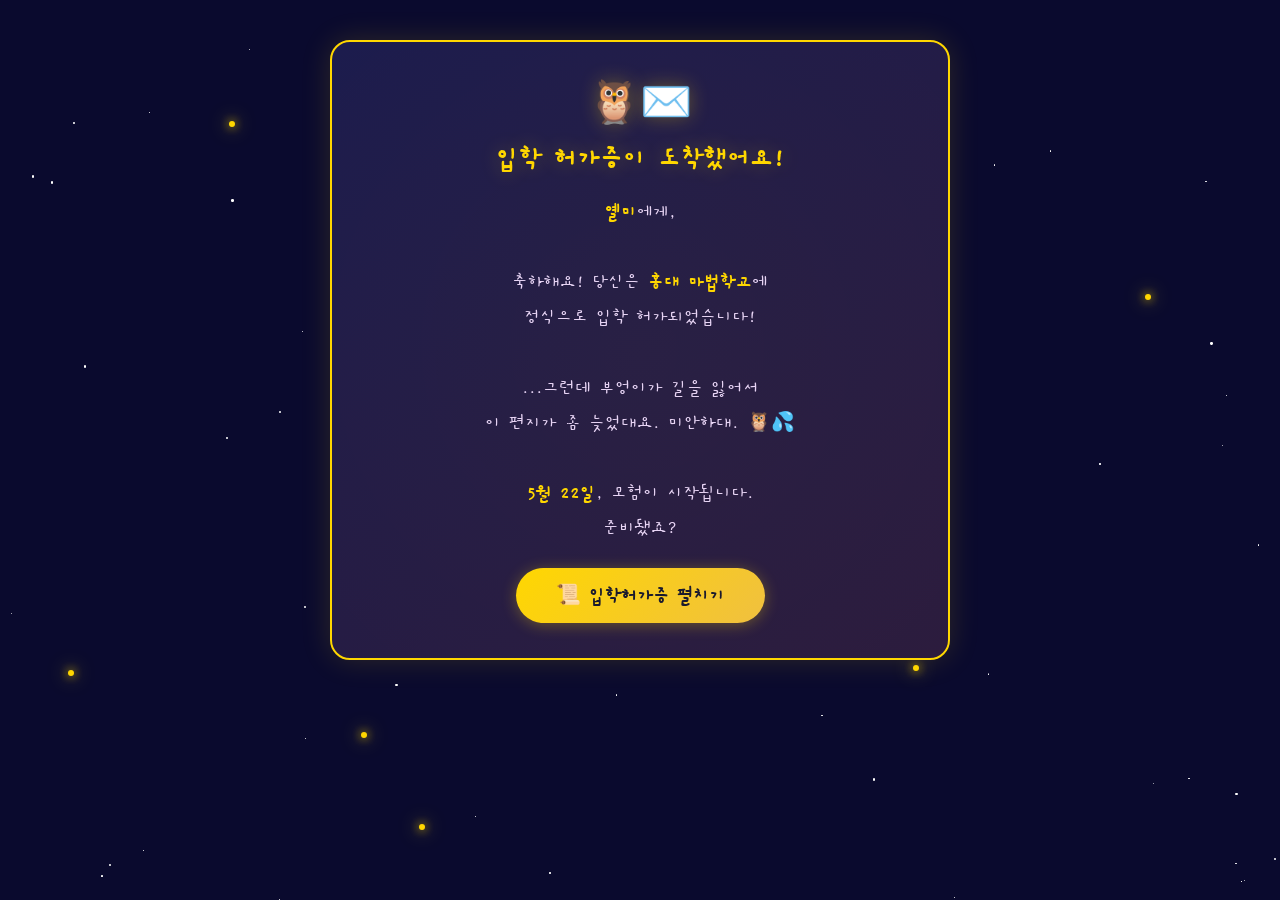
==== 데이트.html @ dffbc20b "Add files via upload" ====
<!DOCTYPE html>
<html lang="ko">
<head>
    <meta charset="UTF-8">
    <meta name="viewport" content="width=device-width, initial-scale=1.0, maximum-scale=1.0, user-scalable=no">
    <meta name="apple-mobile-web-app-capable" content="yes">
    <meta name="apple-mobile-web-app-status-bar-style" content="black-translucent">
    <title>🧙‍♂️ 옐미의 마법학교 입학허가증</title>
    <style>
        @import url('https://fonts.googleapis.com/css2?family=Gaegu:wght@300;400;700&display=swap');
        *{margin:0;padding:0;box-sizing:border-box;-webkit-tap-highlight-color:transparent}
        body{
            background:#0a0a2e;min-height:100vh;min-height:-webkit-fill-available;
            display:-webkit-flex;display:flex;
            -webkit-justify-content:center;justify-content:center;
            -webkit-align-items:flex-start;align-items:flex-start;
            padding:20px 0 60px;font-family:'Gaegu',cursive;
            overflow-x:hidden;-webkit-font-smoothing:antialiased;
        }
        html{height:-webkit-fill-available}

        /* 별 */
        .star{position:fixed;background:#fff;border-radius:50%;pointer-events:none;z-index:0;
            -webkit-animation:tw var(--d) ease-in-out infinite;animation:tw var(--d) ease-in-out infinite}
        @-webkit-keyframes tw{0%,100%{opacity:.15}50%{opacity:.8}}
        @keyframes tw{0%,100%{opacity:.15}50%{opacity:.8}}

        /* 반딧불 */
        .firefly{position:fixed;width:6px;height:6px;background:#ffd700;border-radius:50%;
            box-shadow:0 0 10px #ffd700,0 0 20px #ffd700;pointer-events:none;z-index:1;
            -webkit-animation:ff var(--d) ease-in-out infinite;animation:ff var(--d) ease-in-out infinite}
        @-webkit-keyframes ff{0%{-webkit-transform:translate(0,0);opacity:0}10%{opacity:1}50%{-webkit-transform:translate(var(--tx),var(--ty));opacity:.8}100%{-webkit-transform:translate(var(--tx2),var(--ty2));opacity:0}}
        @keyframes ff{0%{transform:translate(0,0);opacity:0}10%{opacity:1}50%{transform:translate(var(--tx),var(--ty));opacity:.8}100%{transform:translate(var(--tx2),var(--ty2));opacity:0}}

        /* 프로그레스 */
        .progress-bar{position:fixed;top:0;left:0;height:3px;
            background:linear-gradient(90deg,#ffd700,#ffaa00);
            -webkit-transition:width .5s ease;transition:width .5s ease;
            z-index:100;box-shadow:0 0 10px rgba(255,215,0,.5)}

        /* 컨테이너 */
        .container{position:relative;z-index:10;width:92%;max-width:620px;padding:20px 0}

        /* 메인 카드 */
        .card{
            background:linear-gradient(145deg,#1a1a4e,#2a1a3e);
            border:2px solid #ffd700;border-radius:20px;padding:35px 24px;
            box-shadow:0 0 30px rgba(255,215,0,.15);
            position:relative;overflow:hidden;
            -webkit-animation:cardIn .8s ease-out;animation:cardIn .8s ease-out;
        }
        .card::before{
            content:'';position:absolute;top:-50%;left:-50%;width:200%;height:200%;
            background:radial-gradient(circle,rgba(255,215,0,.03) 0%,transparent 70%);
            -webkit-animation:shimmer 4s ease-in-out infinite;animation:shimmer 4s ease-in-out infinite;
        }
        @-webkit-keyframes shimmer{0%,100%{-webkit-transform:rotate(0)}50%{-webkit-transform:rotate(180deg)}}
        @keyframes shimmer{0%,100%{transform:rotate(0)}50%{transform:rotate(180deg)}}
        @-webkit-keyframes cardIn{from{opacity:0;-webkit-transform:translateY(30px) scale(.95)}to{opacity:1;-webkit-transform:translateY(0) scale(1)}}
        @keyframes cardIn{from{opacity:0;transform:translateY(30px) scale(.95)}to{opacity:1;transform:translateY(0) scale(1)}}

        .si{text-align:center;margin-bottom:12px;font-size:14px;color:#ffd700;letter-spacing:3px;opacity:.7;position:relative;z-index:1}
        .ct{text-align:center;color:#ffd700;font-size:28px;font-weight:700;margin-bottom:18px;text-shadow:0 0 20px rgba(255,215,0,.3);position:relative;z-index:1}
        .ct .em{font-size:42px;display:block;margin-bottom:10px}
        .tx{color:#e8d5f5;font-size:19px;line-height:1.85;margin-bottom:22px;text-align:center;position:relative;z-index:1;word-break:keep-all}
        .hl{color:#ffd700;font-weight:700}

        /* ===== 플립 카드 그리드 ===== */
        .flip-grid{
            display:-webkit-flex;display:flex;
            -webkit-flex-wrap:wrap;flex-wrap:wrap;
            gap:14px;-webkit-justify-content:center;justify-content:center;
            position:relative;z-index:1;margin-bottom:16px;
        }

        .flip-card{
            width:calc(50% - 7px);max-width:230px;height:240px;
            -webkit-perspective:1000px;perspective:1000px;
            cursor:pointer;
        }

        .flip-inner{
            position:relative;width:100%;height:100%;
            -webkit-transition:-webkit-transform .7s cubic-bezier(.4,.2,.2,1);
            transition:transform .7s cubic-bezier(.4,.2,.2,1);
            -webkit-transform-style:preserve-3d;transform-style:preserve-3d;
        }
        .flip-card.flipped .flip-inner{
            -webkit-transform:rotateY(180deg);transform:rotateY(180deg);
        }

        .flip-front,.flip-back{
            position:absolute;top:0;left:0;width:100%;height:100%;
            -webkit-backface-visibility:hidden;backface-visibility:hidden;
            border-radius:16px;overflow:hidden;
        }

        /* 카드 앞면 */
        .flip-front{
            background:linear-gradient(160deg,#1a0a3e,#0d0628,#1a0a3e);
            border:2px solid #ffd700;
            display:-webkit-flex;display:flex;
            -webkit-flex-direction:column;flex-direction:column;
            -webkit-align-items:center;align-items:center;
            -webkit-justify-content:center;justify-content:center;
            padding:20px;text-align:center;z-index:2;
        }
        .flip-front::before{
            content:'';position:absolute;top:6px;left:6px;right:6px;bottom:6px;
            border:1px solid rgba(255,215,0,.3);border-radius:12px;pointer-events:none;
        }
        .flip-front::after{
            content:'';position:absolute;top:0;left:0;right:0;bottom:0;
            background:
                radial-gradient(circle at 12px 12px,rgba(255,215,0,.4) 0%,transparent 8px),
                radial-gradient(circle at calc(100% - 12px) 12px,rgba(255,215,0,.4) 0%,transparent 8px),
                radial-gradient(circle at 12px calc(100% - 12px),rgba(255,215,0,.4) 0%,transparent 8px),
                radial-gradient(circle at calc(100% - 12px) calc(100% - 12px),rgba(255,215,0,.4) 0%,transparent 8px);
            pointer-events:none;border-radius:16px;
        }

        .front-shimmer{
            position:absolute;top:0;left:-100%;width:60%;height:100%;
            background:linear-gradient(90deg,transparent,rgba(255,215,0,.06),transparent);
            -webkit-animation:fsh 3s ease-in-out infinite;animation:fsh 3s ease-in-out infinite;
            pointer-events:none;
        }
        @-webkit-keyframes fsh{0%{left:-100%}50%{left:100%}100%{left:100%}}
        @keyframes fsh{0%{left:-100%}50%{left:100%}100%{left:100%}}

        .front-deco{
            width:60px;height:60px;border:2px solid rgba(255,215,0,.5);
            -webkit-transform:rotate(45deg);transform:rotate(45deg);
            display:-webkit-flex;display:flex;
            -webkit-align-items:center;align-items:center;
            -webkit-justify-content:center;justify-content:center;
            margin-bottom:12px;position:relative;
        }
        .front-deco::before{
            content:'';position:absolute;top:4px;left:4px;right:4px;bottom:4px;
            border:1px solid rgba(255,215,0,.25);
        }
        .front-deco .deco-icon{
            -webkit-transform:rotate(-45deg);transform:rotate(-45deg);font-size:24px;
        }
        .front-label{color:rgba(255,215,0,.5);font-size:11px;letter-spacing:3px;margin-top:4px}
        .front-mystery{color:#ffd700;font-size:28px;font-weight:700;text-shadow:0 0 15px rgba(255,215,0,.4);margin-top:2px}

        /* 카드 뒷면 */
        .flip-back{
            background:linear-gradient(160deg,#1a1a4e,#12103a,#1e1650);
            border:2px solid #ffd700;
            -webkit-transform:rotateY(180deg);transform:rotateY(180deg);z-index:1;
            display:-webkit-flex;display:flex;
            -webkit-flex-direction:column;flex-direction:column;
            -webkit-align-items:center;align-items:center;
            -webkit-justify-content:center;justify-content:center;
            padding:18px 14px;text-align:center;
        }
        .flip-back::before{
            content:'';position:absolute;top:6px;left:6px;right:6px;bottom:6px;
            border:1px solid rgba(255,215,0,.2);border-radius:12px;pointer-events:none;
        }

        .back-line{width:60%;height:1px;background:linear-gradient(90deg,transparent,rgba(255,215,0,.4),transparent)}
        .back-icon{font-size:36px;margin:8px 0}
        .back-desc{color:#e8d5f5;font-size:16px;line-height:1.55;word-break:keep-all;margin:8px 0;position:relative;z-index:1}

        .select-btn{
            display:none;
            background:linear-gradient(135deg,#ffd700,#f0c040);
            border:none;border-radius:20px;padding:9px 22px;color:#1a1a2e;
            font-family:'Gaegu',cursive;font-size:16px;font-weight:700;
            cursor:pointer;margin-top:6px;
            -webkit-appearance:none;appearance:none;
            box-shadow:0 2px 10px rgba(255,215,0,.3);
            position:relative;z-index:2;letter-spacing:.5px;
        }
        .flip-card.flipped .select-btn{display:inline-block}
        .select-btn:active{-webkit-transform:scale(.93);transform:scale(.93)}

        .select-hint{text-align:center;color:rgba(255,215,0,.45);font-size:15px;margin-top:8px;position:relative;z-index:1}

        @media(hover:hover){
            .flip-card:not(.flipped):hover .flip-front{box-shadow:0 0 25px rgba(255,215,0,.2)}
        }
        .flip-card:not(.flipped):active .flip-front{box-shadow:0 0 25px rgba(255,215,0,.2)}

        /* 일반 버튼 */
        .btn{
            background:linear-gradient(135deg,#ffd700,#f0c040);
            border:none;border-radius:30px;padding:14px 40px;color:#1a1a2e;
            font-family:'Gaegu',cursive;font-size:20px;font-weight:700;
            cursor:pointer;box-shadow:0 2px 15px rgba(255,215,0,.3);
            display:block;margin:0 auto;position:relative;z-index:1;
            -webkit-appearance:none;appearance:none;
            -webkit-transition:all .2s;transition:all .2s;
        }
        .btn:active{-webkit-transform:scale(.95);transform:scale(.95)}

        /* 결과 */
        .re{font-size:50px;text-align:center;margin-bottom:15px;position:relative;z-index:1}
        .rt{color:#ffd700;font-size:24px;font-weight:700;text-align:center;margin-bottom:15px;position:relative;z-index:1}
        .rp{color:#fff;font-size:26px;font-weight:700;margin:15px auto;padding:12px 20px;background:rgba(255,215,0,.1);border-radius:12px;border:1px dashed #ffd700;text-align:center;max-width:400px;position:relative;z-index:1}
        .rx{color:#e8d5f5;font-size:18px;line-height:1.7;margin-bottom:22px;text-align:center;position:relative;z-index:1;word-break:keep-all}

        /* 엔딩 */
        .et{color:#ffd700;font-size:32px;font-weight:700;text-align:center;margin-bottom:20px;text-shadow:0 0 20px rgba(255,215,0,.4)}
        .ex{color:#e8d5f5;font-size:20px;line-height:2;text-align:center;word-break:keep-all}
        .ed{color:#ffd700;font-size:16px;margin-top:25px;opacity:.7;text-align:center}
        .js{margin-top:20px;padding:20px;background:rgba(255,215,0,.05);border-radius:15px;border:1px solid rgba(255,215,0,.2)}
        .js h3{color:#ffd700;font-size:20px;margin-bottom:15px;text-align:center}
        .ji{color:#e8d5f5;font-size:17px;padding:6px 0;text-align:center}

        @media(max-width:480px){
            .card{padding:28px 18px}
            .ct{font-size:24px}.ct .em{font-size:36px}
            .tx{font-size:17px}
            .flip-card{height:220px}
            .back-desc{font-size:14px}
            .back-icon{font-size:30px}
            .select-btn{font-size:14px;padding:8px 18px}
            .rp{font-size:22px}
            .et{font-size:26px}.ex{font-size:17px}
        }
        @media(max-width:370px){
            .flip-card{height:200px}
            .back-desc{font-size:13px}
            .front-deco{width:50px;height:50px}
            .front-mystery{font-size:24px}
        }

        ::-webkit-scrollbar{width:6px}
        ::-webkit-scrollbar-track{background:#0a0a2e}
        ::-webkit-scrollbar-thumb{background:#ffd700;border-radius:3px}
    </style>
</head>
<body>
<div class="progress-bar" id="pb"></div>
<div class="stars" id="stars"></div>
<div class="container" id="gc"></div>

<script>
// ===== 배경 =====
(function(){
    var s=document.getElementById('stars');
    for(var i=0;i<70;i++){var d=document.createElement('div');d.className='star';var z=Math.random()*2+.5;
    d.style.cssText='width:'+z+'px;height:'+z+'px;top:'+Math.random()*100+'%;left:'+Math.random()*100+'%;--d:'+(Math.random()*3+2)+'s;animation-delay:'+Math.random()*3+'s';s.appendChild(d)}
    for(var i=0;i<6;i++){var f=document.createElement('div');f.className='firefly';
    f.style.cssText='top:'+Math.random()*100+'%;left:'+Math.random()*100+'%;--d:'+(Math.random()*6+4)+'s;--tx:'+(Math.random()*200-100)+'px;--ty:'+(Math.random()*200-100)+'px;--tx2:'+(Math.random()*200-100)+'px;--ty2:'+(Math.random()*200-100)+'px;animation-delay:'+Math.random()*5+'s';
    document.body.appendChild(f)}
})();

// ===== 상태 =====
var J=[];
var prev='';
var skippedCafe=false;

function prog(n){document.getElementById('pb').style.width=(n/8)*100+'%'}
function R(h){document.getElementById('gc').innerHTML='<div class="card">'+h+'</div>';window.scrollTo(0,0)}
function flip(el){if(el.classList.contains('flipped')){el.classList.remove('flipped')}else{el.classList.add('flipped')}}

function makeCard(num,frontEmoji,backIcon,backDesc,onSelect,delay){
    var labels=['','I','II','III','IV','V','VI'];
    var dl=delay||0;
    return '<div class="flip-card" onclick="flip(this)">'+
        '<div class="flip-inner">'+
            '<div class="flip-front">'+
                '<div class="front-shimmer" style="-webkit-animation-delay:'+dl+'s;animation-delay:'+dl+'s"></div>'+
                '<div class="front-deco"><span class="deco-icon">✦</span></div>'+
                '<div class="front-mystery">?</div>'+
                '<div class="front-label">CARD '+(labels[num]||num)+'</div>'+
            '</div>'+
            '<div class="flip-back">'+
                '<div class="back-line"></div>'+
                '<div class="back-icon">'+backIcon+'</div>'+
                '<div class="back-desc">'+backDesc+'</div>'+
                '<div class="back-line"></div>'+
                '<button class="select-btn" onclick="event.stopPropagation();'+onSelect+'">여기로 갈래!</button>'+
            '</div>'+
        '</div>'+
    '</div>';
}

function prevMsg(stage){
    var m={
        3:{'아마 홍대점':'이국의 향신료 덕분에 몸이 따뜻해진','스니커즈 버거클럽':'버거로 에너지를 가득 채운','소금제면소':'바다의 마법 면을 먹고 개운해진','오레타치카레':'진한 마법 소스로 기운을 차린'},
        4:{'_cafe':'하얀 정령들의 축복을 받은','_skip':''},
        5:{'트릭아이 뮤지엄':'환영술을 배워 눈이 반짝이는','액티브 아레나':'결투 훈련으로 몸이 뜨거운','액티브모드':'빛의 마법으로 온몸이 빛나는'},
        6:{'저스트단비':'달콤한 간식으로 행복해진','943 킹스크로스':'진짜 마법사 기분이 된'},
        7:{'알페로':'근사한 만찬으로 배가 부른','두리반':'따뜻한 가정식으로 마음이 포근한','38도씨 식당':'별빛 파스타로 낭만 가득한','신선화로':'불꽃 고기로 에너지가 넘치는'}
    };
    if(!m[stage])return '';
    if(stage===4){return skippedCafe?'':m[4]['_cafe']}
    return m[stage][prev]||'';
}

// ===== 인트로 =====
function intro(){
    prog(0);
    R(
        '<div class="ct"><span class="em">🦉✉️</span>입학 허가증이 도착했어요!</div>'+
        '<div class="tx">'+
            '<span class="hl">옐미</span>에게,<br><br>'+
            '축하해요! 당신은 <span class="hl">홍대 마법학교</span>에<br>'+
            '정식으로 입학 허가되었습니다!<br><br>'+
            '...그런데 부엉이가 길을 잃어서<br>'+
            '이 편지가 좀 늦었대요. 미안하대. 🦉💦<br><br>'+
            '<span class="hl">5월 22일</span>, 모험이 시작됩니다.<br>'+
            '준비됐죠?'+
        '</div>'+
        '<button class="btn" onclick="s1()">📜 입학허가증 펼치기</button>'
    );
}

// ===== Ch.1 무인공방 (가짜선택) =====
function s1(){
    prog(1);
    R(
        '<div class="si">✦ CHAPTER 1 ✦</div>'+
        '<div class="ct"><span class="em">🧪</span>마법 물약 수업</div>'+
        '<div class="tx">'+
            '입학 첫날, 모든 신입생은<br>'+
            '<span class="hl">마법 물약 조제 수업</span>을 들어야 해요.<br><br>'+
            '교수님이 말했어요.<br>'+
            '"오늘은 특별한 물약을 직접 만들어볼 거예요.<br>'+
            '두 가지 과정 중 하나를 선택하세요."<br><br>'+
            '책상 위에 두 장의 카드가 놓여있어요.'+
        '</div>'+
        '<div class="flip-grid">'+
            makeCard(1,'✦','🧪','비밀 레시피로<br>나만의 <strong>마법 물약</strong>을<br>조제해보는 수업','s1r("potion")',0)+
            makeCard(2,'✦','⚗️','금지된 <strong>엘릭서</strong>를<br>연금술로 빚어보는<br>비밀 수업','s1r("elixir")',.5)+
        '</div>'+
        '<div class="select-hint">카드를 눌러 뒤집어보세요!</div>'
    );
}

function s1r(type){
    J.push({stage:1,place:'무인공방',label:'🧪 물약수업'});prev='무인공방';
    var tx=type==='potion'
        ?'옐미가 과일과 꽃을 조심조심 섞자<br>병 속에서 신비한 빛이 피어올라요!<br><br>"오오... 이 색깔은 대성공이에요!"<br>교수님이 엄지를 치켜세웠어요. 👍✨'
        :'옐미가 비밀 재료를 한 방울 떨어뜨리자<br>황금빛 기운이 병을 감싸요!<br><br>"이런 엘릭서는 처음 봐요...!"<br>교수님이 감탄했어요. 🫢✨';
    R(
        '<div class="re">🧪✨</div><div class="rt">마법 물약 조제 실습!</div>'+
        '<div class="rp">📍 무인공방</div>'+
        '<div class="rx">'+tx+'<br><br><em>옐미만의 특별한 물약이 완성되었습니다!</em></div>'+
        '<button class="btn" onclick="s2()">✨ 다음 모험으로!</button>'
    );
}

// ===== Ch.2 점심 (진짜선택 4장) =====
function s2(){
    prog(2);
    R(
        '<div class="si">✦ CHAPTER 2 ✦</div>'+
        '<div class="ct"><span class="em">🍽️</span>마법학교 대식당</div>'+
        '<div class="tx">'+
            '물약 수업을 마치니 배에서 꼬르륵~ 🫢<br><br>'+
            '마법학교 대식당에 도착했더니<br>'+
            '<span class="hl">네 기숙사</span>에서 각각 다른 요리를 준비했대요!<br><br>'+
            '테이블 위에 네 장의 카드가 놓여 있어요.'+
        '</div>'+
        '<div class="flip-grid">'+
            makeCard(1,'✦','🏰','이국의 향신료가 가득한<br>신비로운 연회장<br>코끝을 간지럽히는 향기...','s2r(\'아마 홍대점\')',0)+
            makeCard(2,'✦','🔥','화덕 위에서 육즙이<br>지글지글 타오르는 식당<br>에너지 충전 보장!','s2r(\'스니커즈 버거클럽\')',.4)+
            makeCard(3,'✦','🌊','바다의 소금으로<br>면을 뽑는 마법사의 공방<br>면 후루룩 소리가 들려와~','s2r(\'소금제면소\')',.8)+
            makeCard(4,'✦','⚡','동쪽 탑에서 은밀하게 끓이는<br>진하고 깊은 마법의 소스<br>비밀 주방의 맛이 궁금해!','s2r(\'오레타치카레\')',1.2)+
        '</div>'+
        '<div class="select-hint">카드를 눌러 뒤집어보세요!</div>'
    );
}

function s2r(place){
    J.push({stage:2,place:place,label:'🍽️ 점심'});prev=place;
    var D={
        '아마 홍대점':{em:'🏰✨',ti:'이국의 마법사 연회장!',tx:'이국의 향신료가 옐미를 감싸요.<br>한 숟갈 뜨는 순간, 입안에서 마법이 펼쳐져요!<br><br>"이건... 먼 나라의 궁전에서나 맛볼 수 있는 맛이야!"<br>옐미의 눈이 동그래졌어요. 👀✨'},
        '스니커즈 버거클럽':{em:'🔥✨',ti:'용사들의 화덕 식당!',tx:'화덕에서 꺼낸 버거를 한 입 베어무는 순간!<br>육즙이 퍼지며 에너지가 차올라요!<br><br>"이 정도면 드래곤도 잡을 수 있겠는걸?!"<br>옐미가 주먹을 불끈 쥐었어요. 💪🔥'},
        '소금제면소':{em:'🌊✨',ti:'소금 마법사의 면 공방!',tx:'바다의 정수로 뽑은 면을 후루룩—<br>국물 한 모금에 온몸이 개운해져요!<br><br>"면이... 면이 빛나고 있어?!"<br>소금 결정이 반짝이는 건 비밀이에요. 🤫✨'},
        '오레타치카레':{em:'⚡✨',ti:'동쪽 탑의 비밀 주방!',tx:'진하고 깊은 마법의 소스를 한 숟갈...<br>온몸에 따뜻한 기운이 퍼져나가요!<br><br>"이 맛은... 비전서에 기록해야 해!"<br>옐미가 감동의 눈물을 글썽여요. 🥺✨'}
    };
    var d=D[place];
    R('<div class="re">'+d.em+'</div><div class="rt">'+d.ti+'</div><div class="rp">📍 '+place+'</div><div class="rx">'+d.tx+'</div><button class="btn" onclick="s3()">✨ 다음 모험으로!</button>');
}

// ===== Ch.3 애견카페 (가자/안갈래) =====
function s3(){
    prog(3);
    var pm=prevMsg(3);
    R(
        '<div class="si">✦ CHAPTER 3 ✦</div>'+
        '<div class="ct"><span class="em">🐾</span>마법 생물학 수업</div>'+
        '<div class="tx">'+(pm?pm+' 옐미!<br><br>':'')+
            '배도 부르고 행복한데,<br>'+
            '다음 수업 알림이 울렸어요! 🔔<br><br>'+
            '"오후 수업은 <span class="hl">마법 생물학</span>입니다.<br>'+
            '오늘은 전설의 마법 생물<br>'+
            '<span class="hl">하얀 눈의 정령</span>들을 만날 수 있어요."<br><br>'+
            '옐미 앞에 두 장의 카드가 나타났어요.'+
        '</div>'+
        '<div class="flip-grid">'+
            makeCard(1,'✦','🐶','하얀 정령들이<br>꼬리를 흔들며<br>기다리고 있어요!<br><strong>만나러 가자!</strong>','s3r(true)',0)+
            makeCard(2,'✦','👋','정령들은 다음에 만나자!<br>지금은 다른 수업이<br>기다리고 있어!<br><strong>다음에 갈게~</strong>','s3r(false)',.5)+
        '</div>'+
        '<div class="select-hint">카드를 눌러 뒤집어보세요!</div>'
    );
}

function s3r(go){
    if(go){
        skippedCafe=false;
        J.push({stage:3,place:'애견카페 겨울이 머무는 집',label:'🐾 마법생물'});
        R(
            '<div class="re">🐶✨</div><div class="rt">하얀 눈의 정령 등장!</div>'+
            '<div class="rp">📍 애견카페 겨울이 머무는 집</div>'+
            '<div class="rx">'+
                '문을 여는 순간, 하얀 솜뭉치들이<br>'+
                '와르르 달려와 옐미에게 점프했어요!<br><br>'+
                '"꺄아아! 너무 귀여워어어!"<br>'+
                '옐미가 정령들에게 파묻혔어요. 🐾💕<br><br>'+
                '<em>정령들이 옐미의 마음을 완전히 사로잡았어요!</em>'+
            '</div>'+
            '<button class="btn" onclick="s4()">✨ 다음 모험으로!</button>'
        );
    }else{
        skippedCafe=true;
        R(
            '<div class="re">👋✨</div><div class="rt">다음에 꼭 만나자!</div>'+
            '<div class="rx">'+
                '옐미는 정령들에게 손을 흔들어<br>'+
                '인사를 보냈어요.<br><br>'+
                '저 멀리서 하얀 꼬리가 흔들리는 게<br>'+
                '살짝 보였어요... 아쉽지만!<br><br>'+
                '<em>다음 모험이 옐미를 기다리고 있어요!</em>'+
            '</div>'+
            '<button class="btn" onclick="s4()">✨ 다음 모험으로!</button>'
        );
    }
}

// ===== Ch.4 액티비티 (진짜선택 3장) =====
function s4(){
    prog(4);
    var pm=prevMsg(4);
    R(
        '<div class="si">✦ CHAPTER 4 ✦</div>'+
        '<div class="ct"><span class="em">⚔️</span>방과 후 특별활동</div>'+
        '<div class="tx">'+(pm?pm+' 옐미!<br><br>':'')+
            '교수님이 다가와서 말했어요.<br><br>'+
            '"신입생은 <span class="hl">방과 후 특별활동</span>을<br>'+
            '하나 선택해야 합니다!"<br><br>'+
            '게시판에 세 장의 카드가 붙어 있어요!'+
        '</div>'+
        '<div class="flip-grid">'+
            makeCard(1,'✦','🎨','눈앞의 것이 진짜? 가짜?<br>현실과 환상의 경계를 넘는<br><strong>환영술 연구실</strong>','s4r(\'트릭아이 뮤지엄\')',0)+
            makeCard(2,'✦','🏹','몸으로 부딪히며<br>마법을 겨루는<br><strong>마법 결투 훈련장</strong>','s4r(\'액티브 아레나\')',.4)+
            makeCard(3,'✦','💡','발밑에서 빛이 폭발한다!<br>온몸으로 빛을 다루는<br><strong>빛의 마법 시험장</strong>','s4r(\'액티브모드\')',.8)+
        '</div>'+
        '<div class="select-hint">카드를 눌러 뒤집어보세요!</div>'
    );
}

function s4r(place){
    J.push({stage:4,place:place,label:'⚔️ 특별활동'});prev=place;
    var D={
        '트릭아이 뮤지엄':{em:'🎨✨',ti:'환영술 연구실 입장!',tx:'벽이 움직이고, 바닥이 사라지고...<br>모든 것이 착각! 아닌가?! 진짜인가?!<br><br>"여기가 위고 여기가 아래... 아 모르겠다!"<br>옐미가 어지러워하면서도 깔깔 웃어요. 😂✨'},
        '액티브 아레나':{em:'🏹✨',ti:'마법 결투 시작!',tx:'레이저가 번쩍! 미션이 시작됐어요!<br>이리 뛰고 저리 숨고, 심장이 쿵쿵!<br><br>"잠깐! 저기! 뒤에 있어!"<br>옐미가 전사처럼 뛰어다녀요! 🏃‍♀️💨'},
        '액티브모드':{em:'💡✨',ti:'빛의 마법 시험!',tx:'바닥에서 빛이 번쩍번쩍!<br>색깔을 밟으며 점수가 올라가요!<br><br>"저거 밟아! 아 저거! 빨리!"<br>옐미가 폴짝폴짝 뛰어다녀요! 🦘✨'}
    };
    var d=D[place];
    R('<div class="re">'+d.em+'</div><div class="rt">'+d.ti+'</div><div class="rp">📍 '+place+'</div><div class="rx">'+d.tx+'</div><button class="btn" onclick="s5()">✨ 다음 모험으로!</button>');
}

// ===== Ch.5 카페 (진짜선택 2장) =====
function s5(){
    prog(5);
    var pm=prevMsg(5);
    R(
        '<div class="si">✦ CHAPTER 5 ✦</div>'+
        '<div class="ct"><span class="em">☕</span>비밀의 휴게실</div>'+
        '<div class="tx">'+(pm?pm+' 옐미!<br><br>':'')+
            '특별활동까지 끝내니 슬슬 지칠 때...<br><br>'+
            '선배가 귓속말로 말해요.<br>'+
            '"<span class="hl">옐미</span>야, 학교에<br>'+
            '<span class="hl">비밀 휴게실</span>이 있는 거 알아?"<br><br>'+
            '선배가 건넨 카드 두 장... 어디로 갈까?'+
        '</div>'+
        '<div class="flip-grid">'+
            makeCard(1,'✦','🧁','달콤한 향기가 솔솔~<br>간식이 저절로 나타나는<br><strong>달콤한 마법사의 은신처</strong>','s5r(\'저스트단비\')',0)+
            makeCard(2,'✦','🧙','마법사 로브를 걸칠 수 있는<br>전설의 라운지<br><strong>마법사의 비밀 공간</strong>','s5r(\'943 킹스크로스\')',.5)+
        '</div>'+
        '<div class="select-hint">카드를 눌러 뒤집어보세요!</div>'
    );
}

function s5r(place){
    J.push({stage:5,place:place,label:'☕ 휴게실'});prev=place;
    var D={
        '저스트단비':{em:'🧁✨',ti:'달콤한 마법사의 은신처!',tx:'크레페 위에 크림이 사르르~<br>한 입 베어무는 순간 피로가 녹아내려요!<br><br>"이건... 힐링 마법이야...!"<br>옐미가 눈을 감고 행복에 잠겨요. 😌💕'},
        '943 킹스크로스':{em:'🧙✨',ti:'전설의 마법사 라운지!',tx:'로브를 걸치는 순간, 거울 속의 옐미가<br>진짜 마법사처럼 보여요!<br><br>"어머... 나 완전 마법사잖아?!"<br>옐미가 지팡이를 휘두르며 포즈를 잡아요. 🪄📸'}
    };
    var d=D[place];
    R('<div class="re">'+d.em+'</div><div class="rt">'+d.ti+'</div><div class="rp">📍 '+place+'</div><div class="rx">'+d.tx+'</div><button class="btn" onclick="s6()">✨ 다음 모험으로!</button>');
}

// ===== Ch.6 저녁 (진짜선택 4장) =====
function s6(){
    prog(6);
    var pm=prevMsg(6);
    R(
        '<div class="si">✦ CHAPTER 6 ✦</div>'+
        '<div class="ct"><span class="em">🌙</span>저녁의 만찬</div>'+
        '<div class="tx">'+(pm?pm+' 옐미!<br><br>':'')+
            '해가 지고 마법학교 하늘에<br>'+
            '<span class="hl">보라빛 달</span>이 떠올랐어요. 🌙<br><br>'+
            '오늘은 신입생 환영 만찬!<br>'+
            '학교 밖 네 곳의 <span class="hl">비밀 레스토랑</span>에서<br>'+
            '초대장이 날아왔어요. 💌'+
        '</div>'+
        '<div class="flip-grid">'+
            makeCard(1,'✦','🌿','숲속 정원에서<br>촛불이 일렁이고<br>은은한 향의 <strong>스테이크</strong>가 기다려요','s6r(\'알페로\')',0)+
            makeCard(2,'✦','🏠','100년 된 마법사의 오래된 집<br>정성 가득한<br><strong>따끈한 가정식</strong>이 차려져 있어요','s6r(\'두리반\')',.4)+
            makeCard(3,'✦','🌟','별빛이 쏟아지는 아늑한 다락방<br>분위기 있는<br><strong>파스타와 와인</strong>이 기다려요','s6r(\'38도씨 식당\')',.8)+
            makeCard(4,'✦','🔥','불의 마법사가 직접<br>화로에서 구워주는<br><strong>전설의 불꽃 고기</strong>','s6r(\'신선화로\')',1.2)+
        '</div>'+
        '<div class="select-hint">카드를 눌러 뒤집어보세요!</div>'
    );
}

function s6r(place){
    J.push({stage:6,place:place,label:'🌙 만찬'});prev=place;
    var D={
        '알페로':{em:'🌿✨',ti:'숲속의 마법사 만찬!',tx:'촛불이 일렁이는 숲속 정원...<br>스테이크를 자르자 육즙이 흘러내려요.<br><br>"이 분위기... 완전 영화 같아."<br>옐미의 눈에 촛불이 반짝여요. 🕯️✨'},
        '두리반':{em:'🏠✨',ti:'옛 마법사의 가정식!',tx:'따끈한 칼국수 김이 모락모락~<br>한 젓가락 들자 온몸이 따뜻해져요.<br><br>"할머니 집에 온 것 같아... 여기 좋다."<br>옐미가 행복하게 호호 불며 먹어요. 🥰'},
        '38도씨 식당':{em:'🌟✨',ti:'별빛 아래 비스트로!',tx:'다락방 창문으로 별빛이 쏟아져요.<br>파스타를 감는 포크에도 별이 반짝.<br><br>"여기 진짜 비밀장소 같아..."<br>옐미가 분위기에 푹 빠졌어요. 💫'},
        '신선화로':{em:'🔥✨',ti:'불의 마법사 화로!',tx:'화로 위에서 고기가 지글지글!<br>불꽃이 춤추며 맛있는 냄새가 퍼져요.<br><br>"고기 앞에서는 마법사도 무릎을 꿇지."<br>옐미가 진지하게 고기를 굽고 있어요. 🥩🔥'}
    };
    var d=D[place];
    R('<div class="re">'+d.em+'</div><div class="rt">'+d.ti+'</div><div class="rp">📍 '+place+'</div><div class="rx">'+d.tx+'</div><button class="btn" onclick="s7()">✨ 마지막 모험으로!</button>');
}

// ===== Ch.7 술집 (진짜선택 4장) =====
function s7(){
    prog(7);
    var pm=prevMsg(7);
    R(
        '<div class="si">✦ FINAL CHAPTER ✦</div>'+
        '<div class="ct"><span class="em">🌃</span>한밤의 비밀 모임</div>'+
        '<div class="tx">'+(pm?pm+' 옐미!<br><br>':'')+
            '만찬이 끝나고 밤이 깊어지자<br>'+
            '책상 위에 <span class="hl">빛나는 쪽지</span>가 나타났어요.<br><br>'+
            '<em>"자정이 다가오고 있어요.<br>'+
            '마법학교의 진짜 밤은<br>'+
            '지금부터 시작이에요. 🌙"</em><br><br>'+
            '쪽지 아래 네 장의 카드가 숨겨져 있어요.'+
        '</div>'+
        '<div class="flip-grid">'+
            makeCard(1,'✦','🏮','골목 끝에서 따뜻한 불빛이!<br>떠돌이 마법사가 운영하는<br><strong>불빛 가득한 포장마차</strong>','s7r(\'온달집\')',0)+
            makeCard(2,'✦','🍸','지하로 내려가는 비밀 계단...<br>비밀결사가 운영하는<br><strong>칵테일 연구소</strong>','s7r(\'T12\')',.4)+
            makeCard(3,'✦','🌃','옥상으로 올라가는 비밀 사다리!<br>밤하늘 아래<br><strong>마법사의 비밀 옥상</strong>','s7r(\'낭만포차\')',.8)+
            makeCard(4,'✦','🎷','은은한 재즈 선율이 흘러나와요<br>소리를 따라가면 나타나는<br><strong>음유시인의 달빛 무대</strong>','s7r(\'클럽에반스\')',1.2)+
        '</div>'+
        '<div class="select-hint">카드를 눌러 뒤집어보세요!</div>'
    );
}

function s7r(place){
    J.push({stage:7,place:place,label:'🌃 비밀모임'});prev=place;
    var D={
        '온달집':{em:'🏮✨',ti:'떠돌이 마법사의 포차!',tx:'골목 불빛 아래, 닭다리가 지글지글!<br>떠돌이 마법사가 잔을 건네요.<br><br>"오늘 하루 고생 많았어, 마법사."<br>따뜻한 불빛 아래서 건배! 🍻✨'},
        'T12':{em:'🍸✨',ti:'비밀결사 칵테일 연구소!',tx:'지하 계단을 내려가니 은밀한 공간이!<br>마법사가 셰이커를 흔들며 칵테일을 만들어요.<br><br>"이 한 잔에 오늘의 마법을 담았어요."<br>잔에서 보라빛 연기가 피어올라요. 💜🍸'},
        '낭만포차':{em:'🌃✨',ti:'하늘 위 비밀 옥상!',tx:'옥상에 올라서니 홍대의 밤하늘이 펼쳐져요!<br>바람이 살랑~ 불어와요.<br><br>"여기서 보는 하늘이 이렇게 예쁜 줄 몰랐어."<br>옐미가 하늘을 올려다보며 미소 지어요. 🌙💕'},
        '클럽에반스':{em:'🎷✨',ti:'음유시인의 달빛 무대!',tx:'문을 열자 재즈 선율이 옐미를 감싸요.<br>무대 위 음유시인이 노래를 시작해요.<br><br>"이 노래는 오늘 모험을 마친 마법사에게 바칩니다."<br>옐미의 하루가 음악으로 완성돼요. 🎶✨'}
    };
    var d=D[place];
    R('<div class="re">'+d.em+'</div><div class="rt">'+d.ti+'</div><div class="rp">📍 '+place+'</div><div class="rx">'+d.tx+'</div><button class="btn" onclick="ending()">🌟 오늘의 모험을 마무리하기</button>');
}

// ===== 엔딩 =====
function ending(){
    prog(8);
    var jH='';
    for(var i=0;i<J.length;i++){jH+='<div class="ji">'+J[i].label+' → '+J[i].place+'</div>'}
    R(
        '<div style="text-align:center;position:relative;z-index:1">'+
            '<div style="font-size:60px;margin-bottom:15px">🎓✨🪄</div>'+
            '<div class="et">축하해요, 옐미 마법사!</div>'+
            '<div class="ex">'+
                '오늘 하루, 마법학교의 모든 수업을<br>무사히 마쳤어요!<br><br>'+
                '물약을 만들고, 맛있는 걸 먹고,<br>'+
                (skippedCafe?'':'하얀 정령들에게 파묻히고,<br>')+
                '마법을 배우고, 달콤한 걸 먹고,<br>'+
                '근사한 만찬을 즐기고,<br>'+
                '밤하늘 아래 건배까지.<br><br>'+
                '사실 진짜 마법은<br>'+
                '교실에도, 물약에도, 지팡이에도<br>'+
                '있는 게 아니었어요.<br><br>'+
                '오늘 <span class="hl">옐미</span> 옆에서<br>'+
                '함께 웃고, 걷고, 먹고, 떠들었던<br>'+
                '이 시간 자체가 마법이었어요. ✨<br><br>'+
                '앞으로도 이런 마법 같은 날을<br>'+
                '같이 많이 많이 만들자, <span class="hl">옐미</span>야. 🤍'+
            '</div>'+
            '<div class="js"><h3>🗺️ 오늘의 모험 기록</h3>'+jH+'</div>'+
            '<div class="ed">🦉 5월 22일, 홍대 마법학교에서</div>'+
        '</div>'
    );
    celebrate();
}

function celebrate(){
    if(!document.getElementById('cfs')){
        var st=document.createElement('style');st.id='cfs';
        st.textContent='@-webkit-keyframes cfall{0%{-webkit-transform:translateY(0) rotate(0);opacity:1}100%{-webkit-transform:translateY(100vh) rotate(720deg);opacity:0}}@keyframes cfall{0%{transform:translateY(0) rotate(0);opacity:1}100%{transform:translateY(100vh) rotate(720deg);opacity:0}}';
        document.head.appendChild(st);
    }
    for(var i=0;i<35;i++){
        (function(i){
            setTimeout(function(){
                var p=document.createElement('div');
                var c=['#ffd700','#ff6b9d','#c084fc','#67e8f9','#fbbf24','#34d399'];
                var col=c[Math.floor(Math.random()*c.length)];
                var sz=Math.random()*8+4;
                var br=Math.random()>.5?'50%':'2px';
                var dur=Math.random()*2+2;
                p.style.cssText='position:fixed;left:'+Math.random()*100+'vw;top:-10px;width:'+sz+'px;height:'+sz+'px;background:'+col+';border-radius:'+br+';pointer-events:none;z-index:1000;-webkit-animation:cfall '+dur+'s linear forwards;animation:cfall '+dur+'s linear forwards;';
                document.body.appendChild(p);
                setTimeout(function(){if(p.parentNode)p.parentNode.removeChild(p)},4000);
            },i*100);
        })(i);
    }
}

// ===== 시작 =====
intro();
</script>
</body>
</html>
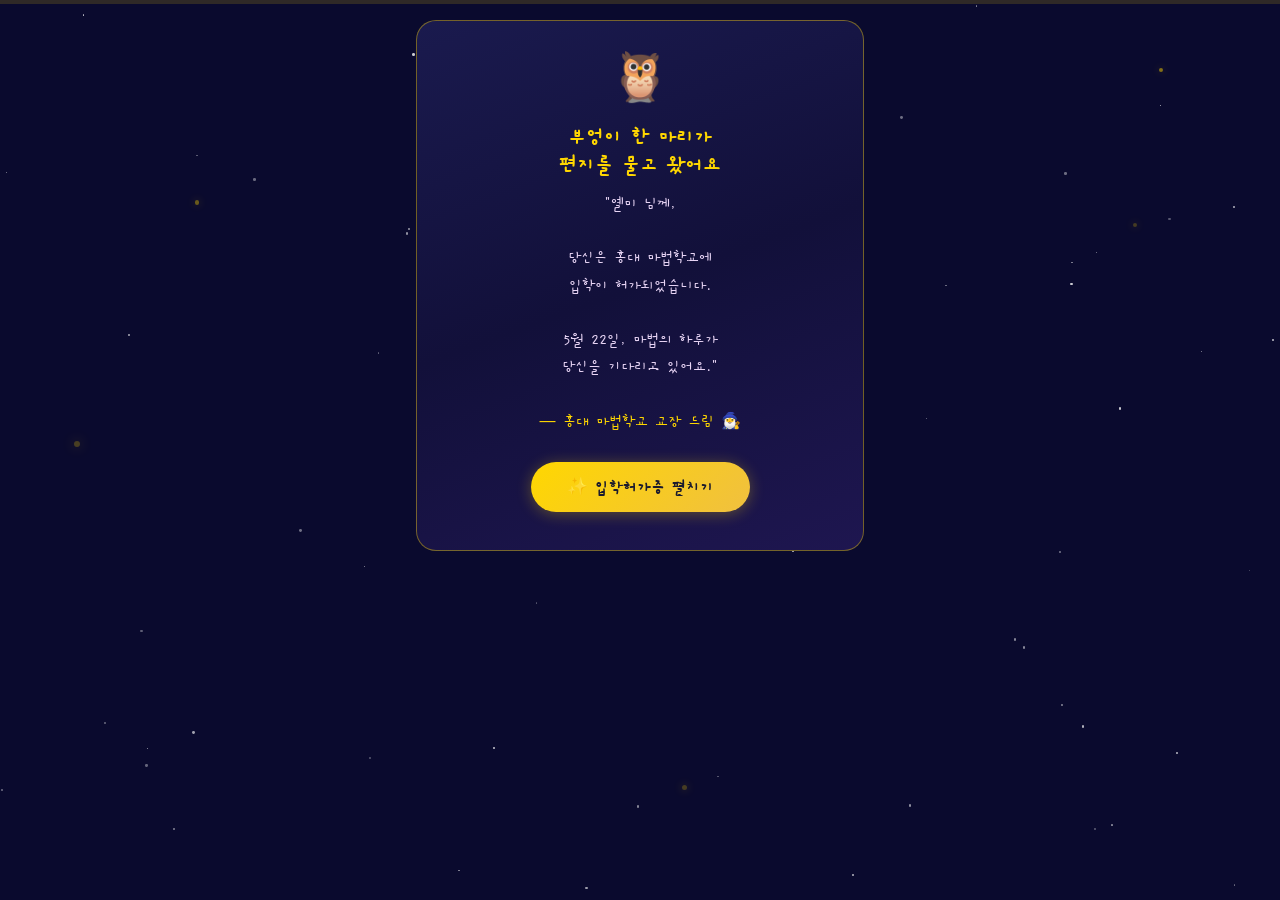
==== commit 0977eead: "Update 데이트.html" ====
--- a/데이트.html
+++ b/데이트.html
@@ -1,637 +1,662 @@
 <!DOCTYPE html>
 <html lang="ko">
 <head>
-    <meta charset="UTF-8">
-    <meta name="viewport" content="width=device-width, initial-scale=1.0, maximum-scale=1.0, user-scalable=no">
-    <meta name="apple-mobile-web-app-capable" content="yes">
-    <meta name="apple-mobile-web-app-status-bar-style" content="black-translucent">
-    <title>🧙‍♂️ 옐미의 마법학교 입학허가증</title>
-    <style>
-        @import url('https://fonts.googleapis.com/css2?family=Gaegu:wght@300;400;700&display=swap');
-        *{margin:0;padding:0;box-sizing:border-box;-webkit-tap-highlight-color:transparent}
-        body{
-            background:#0a0a2e;min-height:100vh;min-height:-webkit-fill-available;
-            display:-webkit-flex;display:flex;
-            -webkit-justify-content:center;justify-content:center;
-            -webkit-align-items:flex-start;align-items:flex-start;
-            padding:20px 0 60px;font-family:'Gaegu',cursive;
-            overflow-x:hidden;-webkit-font-smoothing:antialiased;
-        }
-        html{height:-webkit-fill-available}
-
-        /* 별 */
-        .star{position:fixed;background:#fff;border-radius:50%;pointer-events:none;z-index:0;
-            -webkit-animation:tw var(--d) ease-in-out infinite;animation:tw var(--d) ease-in-out infinite}
-        @-webkit-keyframes tw{0%,100%{opacity:.15}50%{opacity:.8}}
-        @keyframes tw{0%,100%{opacity:.15}50%{opacity:.8}}
-
-        /* 반딧불 */
-        .firefly{position:fixed;width:6px;height:6px;background:#ffd700;border-radius:50%;
-            box-shadow:0 0 10px #ffd700,0 0 20px #ffd700;pointer-events:none;z-index:1;
-            -webkit-animation:ff var(--d) ease-in-out infinite;animation:ff var(--d) ease-in-out infinite}
-        @-webkit-keyframes ff{0%{-webkit-transform:translate(0,0);opacity:0}10%{opacity:1}50%{-webkit-transform:translate(var(--tx),var(--ty));opacity:.8}100%{-webkit-transform:translate(var(--tx2),var(--ty2));opacity:0}}
-        @keyframes ff{0%{transform:translate(0,0);opacity:0}10%{opacity:1}50%{transform:translate(var(--tx),var(--ty));opacity:.8}100%{transform:translate(var(--tx2),var(--ty2));opacity:0}}
-
-        /* 프로그레스 */
-        .progress-bar{position:fixed;top:0;left:0;height:3px;
-            background:linear-gradient(90deg,#ffd700,#ffaa00);
-            -webkit-transition:width .5s ease;transition:width .5s ease;
-            z-index:100;box-shadow:0 0 10px rgba(255,215,0,.5)}
-
-        /* 컨테이너 */
-        .container{position:relative;z-index:10;width:92%;max-width:620px;padding:20px 0}
-
-        /* 메인 카드 */
-        .card{
-            background:linear-gradient(145deg,#1a1a4e,#2a1a3e);
-            border:2px solid #ffd700;border-radius:20px;padding:35px 24px;
-            box-shadow:0 0 30px rgba(255,215,0,.15);
-            position:relative;overflow:hidden;
-            -webkit-animation:cardIn .8s ease-out;animation:cardIn .8s ease-out;
-        }
-        .card::before{
-            content:'';position:absolute;top:-50%;left:-50%;width:200%;height:200%;
-            background:radial-gradient(circle,rgba(255,215,0,.03) 0%,transparent 70%);
-            -webkit-animation:shimmer 4s ease-in-out infinite;animation:shimmer 4s ease-in-out infinite;
-        }
-        @-webkit-keyframes shimmer{0%,100%{-webkit-transform:rotate(0)}50%{-webkit-transform:rotate(180deg)}}
-        @keyframes shimmer{0%,100%{transform:rotate(0)}50%{transform:rotate(180deg)}}
-        @-webkit-keyframes cardIn{from{opacity:0;-webkit-transform:translateY(30px) scale(.95)}to{opacity:1;-webkit-transform:translateY(0) scale(1)}}
-        @keyframes cardIn{from{opacity:0;transform:translateY(30px) scale(.95)}to{opacity:1;transform:translateY(0) scale(1)}}
-
-        .si{text-align:center;margin-bottom:12px;font-size:14px;color:#ffd700;letter-spacing:3px;opacity:.7;position:relative;z-index:1}
-        .ct{text-align:center;color:#ffd700;font-size:28px;font-weight:700;margin-bottom:18px;text-shadow:0 0 20px rgba(255,215,0,.3);position:relative;z-index:1}
-        .ct .em{font-size:42px;display:block;margin-bottom:10px}
-        .tx{color:#e8d5f5;font-size:19px;line-height:1.85;margin-bottom:22px;text-align:center;position:relative;z-index:1;word-break:keep-all}
-        .hl{color:#ffd700;font-weight:700}
-
-        /* ===== 플립 카드 그리드 ===== */
-        .flip-grid{
-            display:-webkit-flex;display:flex;
-            -webkit-flex-wrap:wrap;flex-wrap:wrap;
-            gap:14px;-webkit-justify-content:center;justify-content:center;
-            position:relative;z-index:1;margin-bottom:16px;
-        }
-
-        .flip-card{
-            width:calc(50% - 7px);max-width:230px;height:240px;
-            -webkit-perspective:1000px;perspective:1000px;
-            cursor:pointer;
-        }
-
-        .flip-inner{
-            position:relative;width:100%;height:100%;
-            -webkit-transition:-webkit-transform .7s cubic-bezier(.4,.2,.2,1);
-            transition:transform .7s cubic-bezier(.4,.2,.2,1);
-            -webkit-transform-style:preserve-3d;transform-style:preserve-3d;
-        }
-        .flip-card.flipped .flip-inner{
-            -webkit-transform:rotateY(180deg);transform:rotateY(180deg);
-        }
-
-        .flip-front,.flip-back{
-            position:absolute;top:0;left:0;width:100%;height:100%;
-            -webkit-backface-visibility:hidden;backface-visibility:hidden;
-            border-radius:16px;overflow:hidden;
-        }
-
-        /* 카드 앞면 */
-        .flip-front{
-            background:linear-gradient(160deg,#1a0a3e,#0d0628,#1a0a3e);
-            border:2px solid #ffd700;
-            display:-webkit-flex;display:flex;
-            -webkit-flex-direction:column;flex-direction:column;
-            -webkit-align-items:center;align-items:center;
-            -webkit-justify-content:center;justify-content:center;
-            padding:20px;text-align:center;z-index:2;
-        }
-        .flip-front::before{
-            content:'';position:absolute;top:6px;left:6px;right:6px;bottom:6px;
-            border:1px solid rgba(255,215,0,.3);border-radius:12px;pointer-events:none;
-        }
-        .flip-front::after{
-            content:'';position:absolute;top:0;left:0;right:0;bottom:0;
-            background:
-                radial-gradient(circle at 12px 12px,rgba(255,215,0,.4) 0%,transparent 8px),
-                radial-gradient(circle at calc(100% - 12px) 12px,rgba(255,215,0,.4) 0%,transparent 8px),
-                radial-gradient(circle at 12px calc(100% - 12px),rgba(255,215,0,.4) 0%,transparent 8px),
-                radial-gradient(circle at calc(100% - 12px) calc(100% - 12px),rgba(255,215,0,.4) 0%,transparent 8px);
-            pointer-events:none;border-radius:16px;
-        }
-
-        .front-shimmer{
-            position:absolute;top:0;left:-100%;width:60%;height:100%;
-            background:linear-gradient(90deg,transparent,rgba(255,215,0,.06),transparent);
-            -webkit-animation:fsh 3s ease-in-out infinite;animation:fsh 3s ease-in-out infinite;
-            pointer-events:none;
-        }
-        @-webkit-keyframes fsh{0%{left:-100%}50%{left:100%}100%{left:100%}}
-        @keyframes fsh{0%{left:-100%}50%{left:100%}100%{left:100%}}
-
-        .front-deco{
-            width:60px;height:60px;border:2px solid rgba(255,215,0,.5);
-            -webkit-transform:rotate(45deg);transform:rotate(45deg);
-            display:-webkit-flex;display:flex;
-            -webkit-align-items:center;align-items:center;
-            -webkit-justify-content:center;justify-content:center;
-            margin-bottom:12px;position:relative;
-        }
-        .front-deco::before{
-            content:'';position:absolute;top:4px;left:4px;right:4px;bottom:4px;
-            border:1px solid rgba(255,215,0,.25);
-        }
-        .front-deco .deco-icon{
-            -webkit-transform:rotate(-45deg);transform:rotate(-45deg);font-size:24px;
-        }
-        .front-label{color:rgba(255,215,0,.5);font-size:11px;letter-spacing:3px;margin-top:4px}
-        .front-mystery{color:#ffd700;font-size:28px;font-weight:700;text-shadow:0 0 15px rgba(255,215,0,.4);margin-top:2px}
-
-        /* 카드 뒷면 */
-        .flip-back{
-            background:linear-gradient(160deg,#1a1a4e,#12103a,#1e1650);
-            border:2px solid #ffd700;
-            -webkit-transform:rotateY(180deg);transform:rotateY(180deg);z-index:1;
-            display:-webkit-flex;display:flex;
-            -webkit-flex-direction:column;flex-direction:column;
-            -webkit-align-items:center;align-items:center;
-            -webkit-justify-content:center;justify-content:center;
-            padding:18px 14px;text-align:center;
-        }
-        .flip-back::before{
-            content:'';position:absolute;top:6px;left:6px;right:6px;bottom:6px;
-            border:1px solid rgba(255,215,0,.2);border-radius:12px;pointer-events:none;
-        }
-
-        .back-line{width:60%;height:1px;background:linear-gradient(90deg,transparent,rgba(255,215,0,.4),transparent)}
-        .back-icon{font-size:36px;margin:8px 0}
-        .back-desc{color:#e8d5f5;font-size:16px;line-height:1.55;word-break:keep-all;margin:8px 0;position:relative;z-index:1}
-
-        .select-btn{
-            display:none;
-            background:linear-gradient(135deg,#ffd700,#f0c040);
-            border:none;border-radius:20px;padding:9px 22px;color:#1a1a2e;
-            font-family:'Gaegu',cursive;font-size:16px;font-weight:700;
-            cursor:pointer;margin-top:6px;
-            -webkit-appearance:none;appearance:none;
-            box-shadow:0 2px 10px rgba(255,215,0,.3);
-            position:relative;z-index:2;letter-spacing:.5px;
-        }
-        .flip-card.flipped .select-btn{display:inline-block}
-        .select-btn:active{-webkit-transform:scale(.93);transform:scale(.93)}
-
-        .select-hint{text-align:center;color:rgba(255,215,0,.45);font-size:15px;margin-top:8px;position:relative;z-index:1}
-
-        @media(hover:hover){
-            .flip-card:not(.flipped):hover .flip-front{box-shadow:0 0 25px rgba(255,215,0,.2)}
-        }
-        .flip-card:not(.flipped):active .flip-front{box-shadow:0 0 25px rgba(255,215,0,.2)}
-
-        /* 일반 버튼 */
-        .btn{
-            background:linear-gradient(135deg,#ffd700,#f0c040);
-            border:none;border-radius:30px;padding:14px 40px;color:#1a1a2e;
-            font-family:'Gaegu',cursive;font-size:20px;font-weight:700;
-            cursor:pointer;box-shadow:0 2px 15px rgba(255,215,0,.3);
-            display:block;margin:0 auto;position:relative;z-index:1;
-            -webkit-appearance:none;appearance:none;
-            -webkit-transition:all .2s;transition:all .2s;
-        }
-        .btn:active{-webkit-transform:scale(.95);transform:scale(.95)}
-
-        /* 결과 */
-        .re{font-size:50px;text-align:center;margin-bottom:15px;position:relative;z-index:1}
-        .rt{color:#ffd700;font-size:24px;font-weight:700;text-align:center;margin-bottom:15px;position:relative;z-index:1}
-        .rp{color:#fff;font-size:26px;font-weight:700;margin:15px auto;padding:12px 20px;background:rgba(255,215,0,.1);border-radius:12px;border:1px dashed #ffd700;text-align:center;max-width:400px;position:relative;z-index:1}
-        .rx{color:#e8d5f5;font-size:18px;line-height:1.7;margin-bottom:22px;text-align:center;position:relative;z-index:1;word-break:keep-all}
-
-        /* 엔딩 */
-        .et{color:#ffd700;font-size:32px;font-weight:700;text-align:center;margin-bottom:20px;text-shadow:0 0 20px rgba(255,215,0,.4)}
-        .ex{color:#e8d5f5;font-size:20px;line-height:2;text-align:center;word-break:keep-all}
-        .ed{color:#ffd700;font-size:16px;margin-top:25px;opacity:.7;text-align:center}
-        .js{margin-top:20px;padding:20px;background:rgba(255,215,0,.05);border-radius:15px;border:1px solid rgba(255,215,0,.2)}
-        .js h3{color:#ffd700;font-size:20px;margin-bottom:15px;text-align:center}
-        .ji{color:#e8d5f5;font-size:17px;padding:6px 0;text-align:center}
-
-        @media(max-width:480px){
-            .card{padding:28px 18px}
-            .ct{font-size:24px}.ct .em{font-size:36px}
-            .tx{font-size:17px}
-            .flip-card{height:220px}
-            .back-desc{font-size:14px}
-            .back-icon{font-size:30px}
-            .select-btn{font-size:14px;padding:8px 18px}
-            .rp{font-size:22px}
-            .et{font-size:26px}.ex{font-size:17px}
-        }
-        @media(max-width:370px){
-            .flip-card{height:200px}
-            .back-desc{font-size:13px}
-            .front-deco{width:50px;height:50px}
-            .front-mystery{font-size:24px}
-        }
-
-        ::-webkit-scrollbar{width:6px}
-        ::-webkit-scrollbar-track{background:#0a0a2e}
-        ::-webkit-scrollbar-thumb{background:#ffd700;border-radius:3px}
-    </style>
+<meta charset="UTF-8">
+<meta name="viewport" content="width=device-width,initial-scale=1.0,maximum-scale=1.0,user-scalable=no">
+<meta name="apple-mobile-web-app-capable" content="yes">
+<meta name="apple-mobile-web-app-status-bar-style" content="black-translucent">
+<title>🧙‍♂️ 옐미의 마법학교 입학허가증</title>
+<link rel="preconnect" href="https://fonts.googleapis.com">
+<link href="https://fonts.googleapis.com/css2?family=Gaegu:wght@300;400;700&display=swap" rel="stylesheet">
+<style>
+*{margin:0;padding:0;box-sizing:border-box;-webkit-tap-highlight-color:transparent;}
+html{height:100%;overflow-x:hidden;}
+body{
+  min-height:100%;min-height:-webkit-fill-available;
+  background:#0a0a2e;color:#e8d5f5;
+  font-family:'Gaegu','Apple SD Gothic Neo',sans-serif;
+  overflow-x:hidden;position:relative;
+}
+
+/* ===== 별 & 반딧불 ===== */
+#stars{position:fixed;top:0;left:0;width:100%;height:100%;pointer-events:none;z-index:0;}
+.star{position:absolute;background:#fff;border-radius:50%;}
+.ff{position:fixed;border-radius:50%;pointer-events:none;z-index:0;
+  -webkit-animation:floatFly 6s ease-in-out infinite;animation:floatFly 6s ease-in-out infinite;}
+
+@-webkit-keyframes twinkle{0%,100%{opacity:.3}50%{opacity:1}}
+@keyframes twinkle{0%,100%{opacity:.3}50%{opacity:1}}
+@-webkit-keyframes floatFly{0%,100%{-webkit-transform:translateY(0) translateX(0)}25%{-webkit-transform:translateY(-30px) translateX(15px)}50%{-webkit-transform:translateY(-10px) translateX(-10px)}75%{-webkit-transform:translateY(-40px) translateX(5px)}}
+@keyframes floatFly{0%,100%{transform:translateY(0) translateX(0)}25%{transform:translateY(-30px) translateX(15px)}50%{transform:translateY(-10px) translateX(-10px)}75%{transform:translateY(-40px) translateX(5px)}}
+
+/* ===== 프로그레스 바 ===== */
+#progWrap{position:fixed;top:0;left:0;width:100%;height:4px;background:rgba(255,215,0,.15);z-index:100;}
+#progBar{height:100%;width:0;background:linear-gradient(90deg,#ffd700,#ffaa00);
+  -webkit-transition:width .6s;transition:width .6s;border-radius:0 2px 2px 0;}
+
+/* ===== 컨테이너 & 메인카드 ===== */
+.wrap{position:relative;z-index:1;max-width:480px;margin:0 auto;padding:20px 16px 40px;}
+.card{
+  background:linear-gradient(160deg,#1a1a4e 0%,#12103a 50%,#1e1650 100%);
+  border:1.5px solid rgba(255,215,0,.4);border-radius:20px;
+  padding:28px 20px;margin-bottom:20px;position:relative;overflow:hidden;
+  -webkit-animation:cardIn .5s ease-out;animation:cardIn .5s ease-out;
+}
+.card::after{
+  content:'';position:absolute;top:0;left:-100%;width:60%;height:100%;
+  background:linear-gradient(90deg,transparent,rgba(255,215,0,.04),transparent);
+  -webkit-animation:shimmer 4s ease-in-out infinite;animation:shimmer 4s ease-in-out infinite;
+}
+@-webkit-keyframes cardIn{from{opacity:0;-webkit-transform:translateY(20px)}to{opacity:1;-webkit-transform:translateY(0)}}
+@keyframes cardIn{from{opacity:0;transform:translateY(20px)}to{opacity:1;transform:translateY(0)}}
+@-webkit-keyframes shimmer{0%{left:-100%}50%{left:100%}100%{left:100%}}
+@keyframes shimmer{0%{left:-100%}50%{left:100%}100%{left:100%}}
+
+.chap{color:rgba(255,215,0,.6);font-size:12px;letter-spacing:2px;margin-bottom:4px;}
+.ttl{color:#ffd700;font-size:22px;font-weight:700;margin-bottom:12px;}
+.txt{color:#e8d5f5;font-size:16px;line-height:1.7;margin-bottom:16px;}
+.prev{color:#c8a0ff;font-size:14px;font-style:italic;margin-bottom:10px;}
+
+/* ===== 플립 카드 그리드 ===== */
+.grid{display:-webkit-flex;display:flex;flex-wrap:wrap;gap:12px;justify-content:center;margin:16px 0;}
+.fc{
+  width:calc(50% - 6px);max-width:210px;height:220px;
+  -webkit-perspective:1000px;perspective:1000px;cursor:pointer;
+}
+.fi{
+  position:relative;width:100%;height:100%;
+  -webkit-transition:-webkit-transform .7s cubic-bezier(.4,.2,.2,1);
+  transition:transform .7s cubic-bezier(.4,.2,.2,1);
+  -webkit-transform-style:preserve-3d;transform-style:preserve-3d;
+}
+.fc.flipped .fi{-webkit-transform:rotateY(180deg);transform:rotateY(180deg);}
+
+.ff2,.fb{
+  position:absolute;top:0;left:0;width:100%;height:100%;
+  -webkit-backface-visibility:hidden;backface-visibility:hidden;
+  border-radius:16px;overflow:hidden;
+}
+
+/* 카드 앞면 */
+.ff2{
+  background:linear-gradient(160deg,#1a0a3e,#0d0628,#1a0a3e);
+  border:2px solid #ffd700;
+  display:-webkit-flex;display:flex;-webkit-flex-direction:column;flex-direction:column;
+  -webkit-align-items:center;align-items:center;-webkit-justify-content:center;justify-content:center;
+  z-index:2;
+}
+.ff2::before{
+  content:'';position:absolute;top:6px;left:6px;right:6px;bottom:6px;
+  border:1px solid rgba(255,215,0,.3);border-radius:12px;pointer-events:none;
+}
+.ff2::after{
+  content:'';position:absolute;top:0;left:0;right:0;bottom:0;pointer-events:none;
+  background:
+    radial-gradient(circle at 14px 14px,rgba(255,215,0,.35) 0%,transparent 8px),
+    radial-gradient(circle at calc(100% - 14px) 14px,rgba(255,215,0,.35) 0%,transparent 8px),
+    radial-gradient(circle at 14px calc(100% - 14px),rgba(255,215,0,.35) 0%,transparent 8px),
+    radial-gradient(circle at calc(100% - 14px) calc(100% - 14px),rgba(255,215,0,.35) 0%,transparent 8px);
+  border-radius:16px;
+}
+.diamond{
+  width:54px;height:54px;border:2px solid rgba(255,215,0,.5);
+  -webkit-transform:rotate(45deg);transform:rotate(45deg);
+  display:-webkit-flex;display:flex;-webkit-align-items:center;align-items:center;
+  -webkit-justify-content:center;justify-content:center;margin-bottom:12px;position:relative;
+}
+.diamond::before{
+  content:'';position:absolute;top:4px;left:4px;right:4px;bottom:4px;
+  border:1px solid rgba(255,215,0,.25);
+}
+.diamond .di{-webkit-transform:rotate(-45deg);transform:rotate(-45deg);font-size:20px;}
+.fl{color:rgba(255,215,0,.5);font-size:11px;letter-spacing:3px;margin-top:2px;}
+.fm{color:#ffd700;font-size:26px;font-weight:700;margin-top:4px;}
+.front-shimmer{
+  position:absolute;top:0;left:-100%;width:60%;height:100%;
+  background:linear-gradient(90deg,transparent,rgba(255,215,0,.06),transparent);
+  -webkit-animation:shimmer 3s ease-in-out infinite;animation:shimmer 3s ease-in-out infinite;
+}
+
+/* 카드 뒷면 */
+.fb{
+  background:linear-gradient(160deg,#1a1a4e,#12103a,#1e1650);
+  border:2px solid #ffd700;
+  -webkit-transform:rotateY(180deg);transform:rotateY(180deg);
+  display:-webkit-flex;display:flex;-webkit-flex-direction:column;flex-direction:column;
+  -webkit-align-items:center;align-items:center;-webkit-justify-content:center;justify-content:center;
+  padding:16px 12px;z-index:1;
+}
+.fb::before{
+  content:'';position:absolute;top:6px;left:6px;right:6px;bottom:6px;
+  border:1px solid rgba(255,215,0,.2);border-radius:12px;pointer-events:none;
+}
+.bl{width:60%;height:1px;background:linear-gradient(90deg,transparent,rgba(255,215,0,.4),transparent);margin:4px 0;}
+.bi{font-size:32px;margin:6px 0;}
+.bd{color:#e8d5f5;font-size:14px;line-height:1.5;text-align:center;margin:4px 0;}
+.sb{
+  display:none;margin-top:8px;
+  background:linear-gradient(135deg,#ffd700,#f0c040);
+  border:none;border-radius:20px;padding:10px 22px;
+  color:#1a1a2e;font-size:14px;font-weight:700;font-family:'Gaegu',sans-serif;
+  cursor:pointer;-webkit-appearance:none;appearance:none;
+  box-shadow:0 2px 10px rgba(255,215,0,.3);
+  position:relative;z-index:10;
+}
+.sb:active{-webkit-transform:scale(.96);transform:scale(.96);opacity:.9;}
+.fc.flipped .sb{display:inline-block;}
+
+/* ===== 일반 버튼 ===== */
+.btn{
+  display:inline-block;margin:10px auto;
+  background:linear-gradient(135deg,#ffd700,#f0c040);
+  border:none;border-radius:30px;padding:14px 36px;
+  color:#1a1a2e;font-size:17px;font-weight:700;font-family:'Gaegu',sans-serif;
+  cursor:pointer;-webkit-appearance:none;appearance:none;
+  box-shadow:0 2px 15px rgba(255,215,0,.3);
+}
+.btn:active{-webkit-transform:scale(.96);transform:scale(.96);opacity:.9;}
+.btnWrap{text-align:center;margin-top:12px;}
+
+/* ===== 결과 카드 ===== */
+.result{
+  background:rgba(255,215,0,.06);border:1px solid rgba(255,215,0,.25);
+  border-radius:14px;padding:18px;margin-top:14px;text-align:center;
+  -webkit-animation:cardIn .5s ease-out;animation:cardIn .5s ease-out;
+}
+.ri{font-size:40px;margin-bottom:6px;}
+.rt{color:#ffd700;font-size:18px;font-weight:700;margin-bottom:6px;}
+.rd{color:#e8d5f5;font-size:15px;line-height:1.6;}
+.rp{color:#ffd700;font-size:13px;margin-top:8px;letter-spacing:1px;}
+
+/* ===== 엔딩 ===== */
+.jItem{
+  background:rgba(255,215,0,.06);border:1px solid rgba(255,215,0,.15);
+  border-radius:10px;padding:10px 14px;margin:6px 0;text-align:left;
+  color:#e8d5f5;font-size:14px;
+}
+.jItem .ji{font-size:18px;margin-right:6px;}
+.endMsg{
+  color:#ffd700;font-size:18px;font-weight:700;line-height:1.7;
+  text-align:center;margin-top:20px;
+}
+
+/* ===== 축하 파티클 ===== */
+.confetti{
+  position:fixed;top:-10px;width:8px;height:8px;border-radius:50%;
+  z-index:200;pointer-events:none;
+  -webkit-animation:cfall linear forwards;animation:cfall linear forwards;
+}
+@-webkit-keyframes cfall{0%{-webkit-transform:translateY(0) rotate(0);opacity:1}100%{-webkit-transform:translateY(100vh) rotate(720deg);opacity:0}}
+@keyframes cfall{0%{transform:translateY(0) rotate(0);opacity:1}100%{transform:translateY(100vh) rotate(720deg);opacity:0}}
+
+/* ===== 반응형 ===== */
+@media(max-width:370px){
+  .fc{height:200px;}
+  .ttl{font-size:19px;}
+  .txt{font-size:15px;}
+  .bd{font-size:13px;}
+}
+</style>
 </head>
 <body>
-<div class="progress-bar" id="pb"></div>
-<div class="stars" id="stars"></div>
-<div class="container" id="gc"></div>
+<div id="progWrap"><div id="progBar"></div></div>
+<div id="stars"></div>
+<div class="wrap" id="app"></div>
 
 <script>
-// ===== 배경 =====
 (function(){
-    var s=document.getElementById('stars');
-    for(var i=0;i<70;i++){var d=document.createElement('div');d.className='star';var z=Math.random()*2+.5;
-    d.style.cssText='width:'+z+'px;height:'+z+'px;top:'+Math.random()*100+'%;left:'+Math.random()*100+'%;--d:'+(Math.random()*3+2)+'s;animation-delay:'+Math.random()*3+'s';s.appendChild(d)}
-    for(var i=0;i<6;i++){var f=document.createElement('div');f.className='firefly';
-    f.style.cssText='top:'+Math.random()*100+'%;left:'+Math.random()*100+'%;--d:'+(Math.random()*6+4)+'s;--tx:'+(Math.random()*200-100)+'px;--ty:'+(Math.random()*200-100)+'px;--tx2:'+(Math.random()*200-100)+'px;--ty2:'+(Math.random()*200-100)+'px;animation-delay:'+Math.random()*5+'s';
-    document.body.appendChild(f)}
-})();
-
-// ===== 상태 =====
-var J=[];
-var prev='';
-var skippedCafe=false;
-
-function prog(n){document.getElementById('pb').style.width=(n/8)*100+'%'}
-function R(h){document.getElementById('gc').innerHTML='<div class="card">'+h+'</div>';window.scrollTo(0,0)}
-function flip(el){if(el.classList.contains('flipped')){el.classList.remove('flipped')}else{el.classList.add('flipped')}}
-
-function makeCard(num,frontEmoji,backIcon,backDesc,onSelect,delay){
-    var labels=['','I','II','III','IV','V','VI'];
-    var dl=delay||0;
-    return '<div class="flip-card" onclick="flip(this)">'+
-        '<div class="flip-inner">'+
-            '<div class="flip-front">'+
-                '<div class="front-shimmer" style="-webkit-animation-delay:'+dl+'s;animation-delay:'+dl+'s"></div>'+
-                '<div class="front-deco"><span class="deco-icon">✦</span></div>'+
-                '<div class="front-mystery">?</div>'+
-                '<div class="front-label">CARD '+(labels[num]||num)+'</div>'+
-            '</div>'+
-            '<div class="flip-back">'+
-                '<div class="back-line"></div>'+
-                '<div class="back-icon">'+backIcon+'</div>'+
-                '<div class="back-desc">'+backDesc+'</div>'+
-                '<div class="back-line"></div>'+
-                '<button class="select-btn" onclick="event.stopPropagation();'+onSelect+'">여기로 갈래!</button>'+
-            '</div>'+
-        '</div>'+
+  // ===== 전역 변수 =====
+  var J = [];
+  var prevChoice = {};
+  var skippedCafe = false;
+  var TOTAL = 8;
+
+  // ===== 별 생성 =====
+  var starBox = document.getElementById('stars');
+  for(var i=0;i<70;i++){
+    var s=document.createElement('div');
+    s.className='star';
+    var sz=Math.random()*2+1;
+    s.style.cssText='width:'+sz+'px;height:'+sz+'px;top:'+Math.random()*100+'%;left:'+Math.random()*100+'%;opacity:'+(Math.random()*.5+.3)+';-webkit-animation:twinkle '+(Math.random()*3+2)+'s ease-in-out infinite;animation:twinkle '+(Math.random()*3+2)+'s ease-in-out infinite;-webkit-animation-delay:'+Math.random()*3+'s;animation-delay:'+Math.random()*3+'s;';
+    starBox.appendChild(s);
+  }
+  // 반딧불
+  for(var i=0;i<6;i++){
+    var f=document.createElement('div');
+    f.className='ff';
+    var fSz=Math.random()*4+3;
+    f.style.cssText='width:'+fSz+'px;height:'+fSz+'px;top:'+Math.random()*100+'%;left:'+Math.random()*100+'%;background:rgba(255,215,0,'+(Math.random()*.3+.2)+');box-shadow:0 0 '+(fSz*2)+'px rgba(255,215,0,.3);-webkit-animation-delay:'+Math.random()*4+'s;animation-delay:'+Math.random()*4+'s;-webkit-animation-duration:'+(Math.random()*4+4)+'s;animation-duration:'+(Math.random()*4+4)+'s;';
+    document.body.appendChild(f);
+  }
+
+  // ===== 유틸 =====
+  var app = document.getElementById('app');
+  function prog(n){document.getElementById('progBar').style.width=(n/TOTAL*100)+'%';}
+  function render(h){app.innerHTML=h;window.scrollTo(0,0);}
+  function scrollDown(){setTimeout(function(){window.scrollTo({top:document.body.scrollHeight,behavior:'smooth'});},100);}
+
+  // 카드 만들기
+  var cardNums = ['Ⅰ','Ⅱ','Ⅲ','Ⅳ'];
+  function makeCard(idx,emoji,backIcon,backDesc,delay){
+    return '<div class="fc" data-idx="'+idx+'" style="-webkit-animation-delay:'+delay+'s;animation-delay:'+delay+'s;">'+
+      '<div class="fi">'+
+        '<div class="ff2">'+
+          '<div class="front-shimmer"></div>'+
+          '<div class="diamond"><span class="di">✦</span></div>'+
+          '<div class="fl">MAGIC CARD</div>'+
+          '<div class="fm">'+cardNums[idx]+'</div>'+
+        '</div>'+
+        '<div class="fb">'+
+          '<div class="bl"></div>'+
+          '<div class="bi">'+backIcon+'</div>'+
+          '<div class="bd">'+backDesc+'</div>'+
+          '<div class="bl"></div>'+
+          '<button class="sb" data-pick="'+idx+'">여기로 갈래!</button>'+
+        '</div>'+
+      '</div>'+
     '</div>';
-}
-
-function prevMsg(stage){
-    var m={
-        3:{'아마 홍대점':'이국의 향신료 덕분에 몸이 따뜻해진','스니커즈 버거클럽':'버거로 에너지를 가득 채운','소금제면소':'바다의 마법 면을 먹고 개운해진','오레타치카레':'진한 마법 소스로 기운을 차린'},
-        4:{'_cafe':'하얀 정령들의 축복을 받은','_skip':''},
-        5:{'트릭아이 뮤지엄':'환영술을 배워 눈이 반짝이는','액티브 아레나':'결투 훈련으로 몸이 뜨거운','액티브모드':'빛의 마법으로 온몸이 빛나는'},
-        6:{'저스트단비':'달콤한 간식으로 행복해진','943 킹스크로스':'진짜 마법사 기분이 된'},
-        7:{'알페로':'근사한 만찬으로 배가 부른','두리반':'따뜻한 가정식으로 마음이 포근한','38도씨 식당':'별빛 파스타로 낭만 가득한','신선화로':'불꽃 고기로 에너지가 넘치는'}
-    };
-    if(!m[stage])return '';
-    if(stage===4){return skippedCafe?'':m[4]['_cafe']}
-    return m[stage][prev]||'';
-}
-
-// ===== 인트로 =====
-function intro(){
+  }
+
+  // 플립 이벤트 바인딩
+  function bindFlips(containerId, onPick){
+    var container = document.getElementById(containerId);
+    if(!container) return;
+    var cards = container.getElementsByClassName('fc');
+    for(var i=0;i<cards.length;i++){
+      (function(card){
+        card.addEventListener('click',function(e){
+          // 버튼 클릭은 무시 (버튼 자체 핸들러에서 처리)
+          if(e.target && (e.target.className==='sb' || e.target.getAttribute('data-pick')!==null)){
+            return;
+          }
+          if(card.className.indexOf('flipped')===-1){
+            card.className+=' flipped';
+          }
+        },false);
+      })(cards[i]);
+    }
+    // 버튼 이벤트
+    var btns = container.getElementsByClassName('sb');
+    for(var j=0;j<btns.length;j++){
+      (function(btn){
+        btn.addEventListener('click',function(e){
+          e.stopPropagation();
+          e.preventDefault();
+          var pickIdx = parseInt(btn.getAttribute('data-pick'));
+          onPick(pickIdx);
+        },false);
+        // 터치 이벤트도 추가 (카카오톡 인앱 대응)
+        btn.addEventListener('touchend',function(e){
+          e.stopPropagation();
+          e.preventDefault();
+          var pickIdx = parseInt(btn.getAttribute('data-pick'));
+          onPick(pickIdx);
+        },false);
+      })(btns[j]);
+    }
+  }
+
+  // 일반 버튼 바인딩
+  function bindBtn(id,fn){
+    var b=document.getElementById(id);
+    if(!b)return;
+    b.addEventListener('click',function(e){e.preventDefault();fn();},false);
+    b.addEventListener('touchend',function(e){e.preventDefault();fn();},false);
+  }
+
+  // 결과 표시
+  function showResult(containerId, icon, title, desc, place, nextFn){
+    var c=document.getElementById(containerId);
+    if(!c)return;
+    var rDiv=document.createElement('div');
+    rDiv.className='result';
+    rDiv.innerHTML='<div class="ri">'+icon+'</div><div class="rt">'+title+'</div><div class="rd">'+desc+'</div><div class="rp">📍 '+place+'</div><div class="btnWrap"><button class="btn" id="nextBtn">다음으로 →</button></div>';
+    c.appendChild(rDiv);
+    scrollDown();
+    setTimeout(function(){
+      bindBtn('nextBtn',nextFn);
+    },100);
+  }
+
+  // ===== prevChoice 반영 멘트 =====
+  function getPrev(stage){
+    if(stage==='lunch' && prevChoice.workshop){
+      if(prevChoice.workshop===0) return '물약 조제에 온 힘을 쏟았더니 배에서 꼬르륵 소리가...';
+      return '연금술에 집중했더니 어느새 점심시간이 지나버렸어요!';
+    }
+    if(stage==='cafe' && prevChoice.lunch!==undefined){
+      var lNames=['이국의 향신료','화덕 육즙','바다 소금 면','비밀 마법 소스'];
+      return lNames[prevChoice.lunch]+' 연회의 여운이 아직 남아있네요...';
+    }
+    if(stage==='activity'){
+      if(skippedCafe) return '정령들에게 손을 흔들어 인사만 하고 다음 수업으로 향했어요.';
+      return '정령들의 축복을 받으니 온몸에 에너지가 넘쳐요!';
+    }
+    if(stage==='cafe2' && prevChoice.activity!==undefined){
+      var aNames=['환영술 수업','결투 훈련','빛의 시험'];
+      return aNames[prevChoice.activity]+'을 마치니 달콤한 게 간절해졌어요...';
+    }
+    if(stage==='dinner' && prevChoice.cafe2!==undefined){
+      var cNames=['비밀 아지트의 크레페','마법사 라운지의 버터비어'];
+      return cNames[prevChoice.cafe2]+'의 여운이 남아있지만, 이제 진짜 배고파요!';
+    }
+    if(stage==='bar' && prevChoice.dinner!==undefined){
+      var dNames=['숲속 정원','100년 가정식','별빛 파스타','전설의 화로'];
+      return dNames[prevChoice.dinner]+' 만찬이 끝나고, 밤이 깊어져요...';
+    }
+    return '';
+  }
+
+  // =============================================
+  //   인트로
+  // =============================================
+  function intro(){
     prog(0);
-    R(
-        '<div class="ct"><span class="em">🦉✉️</span>입학 허가증이 도착했어요!</div>'+
-        '<div class="tx">'+
-            '<span class="hl">옐미</span>에게,<br><br>'+
-            '축하해요! 당신은 <span class="hl">홍대 마법학교</span>에<br>'+
-            '정식으로 입학 허가되었습니다!<br><br>'+
-            '...그런데 부엉이가 길을 잃어서<br>'+
-            '이 편지가 좀 늦었대요. 미안하대. 🦉💦<br><br>'+
-            '<span class="hl">5월 22일</span>, 모험이 시작됩니다.<br>'+
-            '준비됐죠?'+
-        '</div>'+
-        '<button class="btn" onclick="s1()">📜 입학허가증 펼치기</button>'
-    );
-}
-
-// ===== Ch.1 무인공방 (가짜선택) =====
-function s1(){
+    render(
+      '<div class="card">'+
+        '<div style="text-align:center;font-size:48px;margin-bottom:12px;">🦉</div>'+
+        '<div class="ttl" style="text-align:center;">부엉이 한 마리가<br>편지를 물고 왔어요</div>'+
+        '<div class="txt" style="text-align:center;">'+
+          '"옐미 님께,<br><br>'+
+          '당신은 홍대 마법학교에<br>입학이 허가되었습니다.<br><br>'+
+          '5월 22일, 마법의 하루가<br>당신을 기다리고 있어요."<br><br>'+
+          '<span style="color:#ffd700;">— 홍대 마법학교 교장 드림 🧙‍♂️</span>'+
+        '</div>'+
+        '<div class="btnWrap"><button class="btn" id="startBtn">✨ 입학허가증 펼치기</button></div>'+
+      '</div>'
+    );
+    bindBtn('startBtn',s1);
+  }
+
+  // =============================================
+  //  CH.1 무인공방 (가짜선택 2장)
+  // =============================================
+  function s1(){
     prog(1);
-    R(
-        '<div class="si">✦ CHAPTER 1 ✦</div>'+
-        '<div class="ct"><span class="em">🧪</span>마법 물약 수업</div>'+
-        '<div class="tx">'+
-            '입학 첫날, 모든 신입생은<br>'+
-            '<span class="hl">마법 물약 조제 수업</span>을 들어야 해요.<br><br>'+
-            '교수님이 말했어요.<br>'+
-            '"오늘은 특별한 물약을 직접 만들어볼 거예요.<br>'+
-            '두 가지 과정 중 하나를 선택하세요."<br><br>'+
-            '책상 위에 두 장의 카드가 놓여있어요.'+
-        '</div>'+
-        '<div class="flip-grid">'+
-            makeCard(1,'✦','🧪','비밀 레시피로<br>나만의 <strong>마법 물약</strong>을<br>조제해보는 수업','s1r("potion")',0)+
-            makeCard(2,'✦','⚗️','금지된 <strong>엘릭서</strong>를<br>연금술로 빚어보는<br>비밀 수업','s1r("elixir")',.5)+
-        '</div>'+
-        '<div class="select-hint">카드를 눌러 뒤집어보세요!</div>'
-    );
-}
-
-function s1r(type){
-    J.push({stage:1,place:'무인공방',label:'🧪 물약수업'});prev='무인공방';
-    var tx=type==='potion'
-        ?'옐미가 과일과 꽃을 조심조심 섞자<br>병 속에서 신비한 빛이 피어올라요!<br><br>"오오... 이 색깔은 대성공이에요!"<br>교수님이 엄지를 치켜세웠어요. 👍✨'
-        :'옐미가 비밀 재료를 한 방울 떨어뜨리자<br>황금빛 기운이 병을 감싸요!<br><br>"이런 엘릭서는 처음 봐요...!"<br>교수님이 감탄했어요. 🫢✨';
-    R(
-        '<div class="re">🧪✨</div><div class="rt">마법 물약 조제 실습!</div>'+
-        '<div class="rp">📍 무인공방</div>'+
-        '<div class="rx">'+tx+'<br><br><em>옐미만의 특별한 물약이 완성되었습니다!</em></div>'+
-        '<button class="btn" onclick="s2()">✨ 다음 모험으로!</button>'
-    );
-}
-
-// ===== Ch.2 점심 (진짜선택 4장) =====
-function s2(){
+    render(
+      '<div class="card">'+
+        '<div class="chap">CHAPTER 1</div>'+
+        '<div class="ttl">🧪 첫 번째 수업 — 마법 조제실</div>'+
+        '<div class="txt">마법학교에 도착하니 교수님이 기다리고 있어요.<br><br>'+
+          '"오늘 첫 수업은 직접 마법의 액체를 만드는 거란다. 어떤 방식으로 만들어볼까?"</div>'+
+        '<div class="grid" id="s1grid">'+
+          makeCard(0,'✦','🧪','과일과 꽃의 정수를 섞어<br>비밀 레시피의 <b>마법 물약</b>을<br>조제해보자',0)+
+          makeCard(1,'✦','⚗️','고대 연금술 기법으로<br>금빛 <b>엘릭서</b>를<br>빚어보자',0.1)+
+        '</div>'+
+      '</div>'
+    );
+    bindFlips('s1grid',function(idx){
+      prevChoice.workshop=idx;
+      var resultIcon=idx===0?'🧪':'⚗️';
+      var resultTitle=idx===0?'마법 물약 완성!':'황금 엘릭서 완성!';
+      var resultDesc=idx===0
+        ?'옐미가 조심조심 재료를 섞자,<br>병 속에서 신비한 빛이 피어올라요!'
+        :'옐미가 비밀 재료를 한 방울 떨어뜨리자,<br>황금빛 기운이 감돌아요!';
+      J.push({emoji:resultIcon,label:resultTitle,place:'무인공방'});
+      showResult('s1grid',resultIcon,resultTitle,resultDesc,'무인공방 (담금주 만들기)',s2);
+    });
+  }
+
+  // =============================================
+  //  CH.2 점심 (진짜선택 4장)
+  // =============================================
+  function s2(){
     prog(2);
-    R(
-        '<div class="si">✦ CHAPTER 2 ✦</div>'+
-        '<div class="ct"><span class="em">🍽️</span>마법학교 대식당</div>'+
-        '<div class="tx">'+
-            '물약 수업을 마치니 배에서 꼬르륵~ 🫢<br><br>'+
-            '마법학교 대식당에 도착했더니<br>'+
-            '<span class="hl">네 기숙사</span>에서 각각 다른 요리를 준비했대요!<br><br>'+
-            '테이블 위에 네 장의 카드가 놓여 있어요.'+
-        '</div>'+
-        '<div class="flip-grid">'+
-            makeCard(1,'✦','🏰','이국의 향신료가 가득한<br>신비로운 연회장<br>코끝을 간지럽히는 향기...','s2r(\'아마 홍대점\')',0)+
-            makeCard(2,'✦','🔥','화덕 위에서 육즙이<br>지글지글 타오르는 식당<br>에너지 충전 보장!','s2r(\'스니커즈 버거클럽\')',.4)+
-            makeCard(3,'✦','🌊','바다의 소금으로<br>면을 뽑는 마법사의 공방<br>면 후루룩 소리가 들려와~','s2r(\'소금제면소\')',.8)+
-            makeCard(4,'✦','⚡','동쪽 탑에서 은밀하게 끓이는<br>진하고 깊은 마법의 소스<br>비밀 주방의 맛이 궁금해!','s2r(\'오레타치카레\')',1.2)+
-        '</div>'+
-        '<div class="select-hint">카드를 눌러 뒤집어보세요!</div>'
-    );
-}
-
-function s2r(place){
-    J.push({stage:2,place:place,label:'🍽️ 점심'});prev=place;
-    var D={
-        '아마 홍대점':{em:'🏰✨',ti:'이국의 마법사 연회장!',tx:'이국의 향신료가 옐미를 감싸요.<br>한 숟갈 뜨는 순간, 입안에서 마법이 펼쳐져요!<br><br>"이건... 먼 나라의 궁전에서나 맛볼 수 있는 맛이야!"<br>옐미의 눈이 동그래졌어요. 👀✨'},
-        '스니커즈 버거클럽':{em:'🔥✨',ti:'용사들의 화덕 식당!',tx:'화덕에서 꺼낸 버거를 한 입 베어무는 순간!<br>육즙이 퍼지며 에너지가 차올라요!<br><br>"이 정도면 드래곤도 잡을 수 있겠는걸?!"<br>옐미가 주먹을 불끈 쥐었어요. 💪🔥'},
-        '소금제면소':{em:'🌊✨',ti:'소금 마법사의 면 공방!',tx:'바다의 정수로 뽑은 면을 후루룩—<br>국물 한 모금에 온몸이 개운해져요!<br><br>"면이... 면이 빛나고 있어?!"<br>소금 결정이 반짝이는 건 비밀이에요. 🤫✨'},
-        '오레타치카레':{em:'⚡✨',ti:'동쪽 탑의 비밀 주방!',tx:'진하고 깊은 마법의 소스를 한 숟갈...<br>온몸에 따뜻한 기운이 퍼져나가요!<br><br>"이 맛은... 비전서에 기록해야 해!"<br>옐미가 감동의 눈물을 글썽여요. 🥺✨'}
-    };
-    var d=D[place];
-    R('<div class="re">'+d.em+'</div><div class="rt">'+d.ti+'</div><div class="rp">📍 '+place+'</div><div class="rx">'+d.tx+'</div><button class="btn" onclick="s3()">✨ 다음 모험으로!</button>');
-}
-
-// ===== Ch.3 애견카페 (가자/안갈래) =====
-function s3(){
+    var p=getPrev('lunch');
+    render(
+      '<div class="card">'+
+        '<div class="chap">CHAPTER 2</div>'+
+        '<div class="ttl">🍽️ 마법사의 연회</div>'+
+        (p?'<div class="prev">'+p+'</div>':'')+
+        '<div class="txt">교수님이 말했어요.<br><br>"점심시간이다! 마법학교에는 네 개의 연회장이 있단다. 카드를 뒤집어 마음에 드는 곳을 골라보렴."</div>'+
+        '<div class="grid" id="s2grid">'+
+          makeCard(0,'✦','🏰','이국의 향신료가 가득한<br><b>신비의 연회장</b>',0)+
+          makeCard(1,'✦','🔥','화덕에서 구운 육즙 넘치는<br><b>화염의 연회장</b>',0.1)+
+          makeCard(2,'✦','🌊','바다 소금으로 빚은<br><b>파도의 연회장</b>',0.2)+
+          makeCard(3,'✦','⚡','비밀 마법 소스가 흐르는<br><b>번개의 연회장</b>',0.3)+
+        '</div>'+
+      '</div>'
+    );
+    var lunchPlaces=['아마 홍대점','스니커즈 버거클럽','소금제면소','오레타치카레'];
+    var lunchIcons=['🏰','🔥','🌊','⚡'];
+    var lunchTitles=['신비의 연회장','화염의 연회장','파도의 연회장','번개의 연회장'];
+    var lunchDescs=[
+      '이국적인 향신료와 마법의 양념이 어우러진<br>신비로운 요리가 펼쳐져요!',
+      '마법의 화덕에서 구워낸<br>육즙 가득한 요리가 기다려요!',
+      '바다의 소금과 정성으로 빚어낸<br>면 요리가 출렁여요!',
+      '비밀 소스의 마법이 깃든<br>강렬한 맛의 세계가 펼쳐져요!'
+    ];
+    bindFlips('s2grid',function(idx){
+      prevChoice.lunch=idx;
+      J.push({emoji:lunchIcons[idx],label:lunchTitles[idx],place:lunchPlaces[idx]});
+      showResult('s2grid',lunchIcons[idx],lunchTitles[idx],lunchDescs[idx],lunchPlaces[idx],s3);
+    });
+  }
+
+  // =============================================
+  //  CH.3 애견카페 (가자/안갈래)
+  // =============================================
+  function s3(){
     prog(3);
-    var pm=prevMsg(3);
-    R(
-        '<div class="si">✦ CHAPTER 3 ✦</div>'+
-        '<div class="ct"><span class="em">🐾</span>마법 생물학 수업</div>'+
-        '<div class="tx">'+(pm?pm+' 옐미!<br><br>':'')+
-            '배도 부르고 행복한데,<br>'+
-            '다음 수업 알림이 울렸어요! 🔔<br><br>'+
-            '"오후 수업은 <span class="hl">마법 생물학</span>입니다.<br>'+
-            '오늘은 전설의 마법 생물<br>'+
-            '<span class="hl">하얀 눈의 정령</span>들을 만날 수 있어요."<br><br>'+
-            '옐미 앞에 두 장의 카드가 나타났어요.'+
-        '</div>'+
-        '<div class="flip-grid">'+
-            makeCard(1,'✦','🐶','하얀 정령들이<br>꼬리를 흔들며<br>기다리고 있어요!<br><strong>만나러 가자!</strong>','s3r(true)',0)+
-            makeCard(2,'✦','👋','정령들은 다음에 만나자!<br>지금은 다른 수업이<br>기다리고 있어!<br><strong>다음에 갈게~</strong>','s3r(false)',.5)+
-        '</div>'+
-        '<div class="select-hint">카드를 눌러 뒤집어보세요!</div>'
-    );
-}
-
-function s3r(go){
-    if(go){
+    var p=getPrev('cafe');
+    render(
+      '<div class="card">'+
+        '<div class="chap">CHAPTER 3</div>'+
+        '<div class="ttl">❄️ 하얀 정령의 숲</div>'+
+        (p?'<div class="prev">'+p+'</div>':'')+
+        '<div class="txt">식사를 마치고 걷다 보니, 골목 끝에서 하얀 빛이 새어나와요.<br><br>'+
+          '"저 안에는 전설의 하얀 정령들이 살고 있대. 만나러 가볼까?"</div>'+
+        '<div class="grid" id="s3grid">'+
+          makeCard(0,'✦','🐾','하얀 정령들을<br><b>만나러 가자!</b><br>🐶❄️',0)+
+          makeCard(1,'✦','👋','오늘은<br><b>다음에 만나자</b>고<br>인사만 할래',0.1)+
+        '</div>'+
+      '</div>'
+    );
+    bindFlips('s3grid',function(idx){
+      if(idx===0){
         skippedCafe=false;
-        J.push({stage:3,place:'애견카페 겨울이 머무는 집',label:'🐾 마법생물'});
-        R(
-            '<div class="re">🐶✨</div><div class="rt">하얀 눈의 정령 등장!</div>'+
-            '<div class="rp">📍 애견카페 겨울이 머무는 집</div>'+
-            '<div class="rx">'+
-                '문을 여는 순간, 하얀 솜뭉치들이<br>'+
-                '와르르 달려와 옐미에게 점프했어요!<br><br>'+
-                '"꺄아아! 너무 귀여워어어!"<br>'+
-                '옐미가 정령들에게 파묻혔어요. 🐾💕<br><br>'+
-                '<em>정령들이 옐미의 마음을 완전히 사로잡았어요!</em>'+
-            '</div>'+
-            '<button class="btn" onclick="s4()">✨ 다음 모험으로!</button>'
-        );
-    }else{
+        J.push({emoji:'❄️',label:'하얀 정령의 숲',place:'겨울이 머무는 집'});
+        showResult('s3grid','❄️','하얀 정령을 만났다!','하얀 솜뭉치 정령들이 와르르 달려와<br>옐미에게 안겨요! 따뜻하고 복슬복슬...','겨울이 머무는 집 (애견카페)',s4);
+      } else {
         skippedCafe=true;
-        R(
-            '<div class="re">👋✨</div><div class="rt">다음에 꼭 만나자!</div>'+
-            '<div class="rx">'+
-                '옐미는 정령들에게 손을 흔들어<br>'+
-                '인사를 보냈어요.<br><br>'+
-                '저 멀리서 하얀 꼬리가 흔들리는 게<br>'+
-                '살짝 보였어요... 아쉽지만!<br><br>'+
-                '<em>다음 모험이 옐미를 기다리고 있어요!</em>'+
-            '</div>'+
-            '<button class="btn" onclick="s4()">✨ 다음 모험으로!</button>'
-        );
-    }
-}
-
-// ===== Ch.4 액티비티 (진짜선택 3장) =====
-function s4(){
+        // 건너뛰기 - 결과 없이 바로 다음으로
+        var skipDiv=document.createElement('div');
+        skipDiv.className='result';
+        skipDiv.innerHTML='<div class="ri">👋</div><div class="rt">다음에 꼭 만나자!</div><div class="rd">옐미는 하얀 정령들에게 손을 흔들며<br>다음 수업을 향해 걸어갔어요.</div><div class="btnWrap"><button class="btn" id="skipBtn">다음으로 →</button></div>';
+        document.getElementById('s3grid').appendChild(skipDiv);
+        scrollDown();
+        setTimeout(function(){bindBtn('skipBtn',s4);},100);
+      }
+    });
+  }
+
+  // =============================================
+  //  CH.4 액티비티 (진짜선택 3장)
+  // =============================================
+  function s4(){
     prog(4);
-    var pm=prevMsg(4);
-    R(
-        '<div class="si">✦ CHAPTER 4 ✦</div>'+
-        '<div class="ct"><span class="em">⚔️</span>방과 후 특별활동</div>'+
-        '<div class="tx">'+(pm?pm+' 옐미!<br><br>':'')+
-            '교수님이 다가와서 말했어요.<br><br>'+
-            '"신입생은 <span class="hl">방과 후 특별활동</span>을<br>'+
-            '하나 선택해야 합니다!"<br><br>'+
-            '게시판에 세 장의 카드가 붙어 있어요!'+
-        '</div>'+
-        '<div class="flip-grid">'+
-            makeCard(1,'✦','🎨','눈앞의 것이 진짜? 가짜?<br>현실과 환상의 경계를 넘는<br><strong>환영술 연구실</strong>','s4r(\'트릭아이 뮤지엄\')',0)+
-            makeCard(2,'✦','🏹','몸으로 부딪히며<br>마법을 겨루는<br><strong>마법 결투 훈련장</strong>','s4r(\'액티브 아레나\')',.4)+
-            makeCard(3,'✦','💡','발밑에서 빛이 폭발한다!<br>온몸으로 빛을 다루는<br><strong>빛의 마법 시험장</strong>','s4r(\'액티브모드\')',.8)+
-        '</div>'+
-        '<div class="select-hint">카드를 눌러 뒤집어보세요!</div>'
-    );
-}
-
-function s4r(place){
-    J.push({stage:4,place:place,label:'⚔️ 특별활동'});prev=place;
-    var D={
-        '트릭아이 뮤지엄':{em:'🎨✨',ti:'환영술 연구실 입장!',tx:'벽이 움직이고, 바닥이 사라지고...<br>모든 것이 착각! 아닌가?! 진짜인가?!<br><br>"여기가 위고 여기가 아래... 아 모르겠다!"<br>옐미가 어지러워하면서도 깔깔 웃어요. 😂✨'},
-        '액티브 아레나':{em:'🏹✨',ti:'마법 결투 시작!',tx:'레이저가 번쩍! 미션이 시작됐어요!<br>이리 뛰고 저리 숨고, 심장이 쿵쿵!<br><br>"잠깐! 저기! 뒤에 있어!"<br>옐미가 전사처럼 뛰어다녀요! 🏃‍♀️💨'},
-        '액티브모드':{em:'💡✨',ti:'빛의 마법 시험!',tx:'바닥에서 빛이 번쩍번쩍!<br>색깔을 밟으며 점수가 올라가요!<br><br>"저거 밟아! 아 저거! 빨리!"<br>옐미가 폴짝폴짝 뛰어다녀요! 🦘✨'}
-    };
-    var d=D[place];
-    R('<div class="re">'+d.em+'</div><div class="rt">'+d.ti+'</div><div class="rp">📍 '+place+'</div><div class="rx">'+d.tx+'</div><button class="btn" onclick="s5()">✨ 다음 모험으로!</button>');
-}
-
-// ===== Ch.5 카페 (진짜선택 2장) =====
-function s5(){
+    var p=getPrev('activity');
+    render(
+      '<div class="card">'+
+        '<div class="chap">CHAPTER 4</div>'+
+        '<div class="ttl">⚔️ 오후 특별 수업</div>'+
+        (p?'<div class="prev">'+p+'</div>':'')+
+        '<div class="txt">오후에는 실전 수업이 기다리고 있어요!<br><br>"세 가지 특별 수업 중 하나를 골라보렴. 어떤 마법을 익히고 싶니?"</div>'+
+        '<div class="grid" id="s4grid">'+
+          makeCard(0,'✦','🎨','눈을 속이는<br><b>환영술 수업</b><br>에 참가하자',0)+
+          makeCard(1,'✦','🏹','몸을 단련하는<br><b>결투 훈련장</b><br>에서 싸워보자',0.1)+
+          makeCard(2,'✦','💡','빛으로 승부하는<br><b>빛의 시험장</b><br>에 도전하자',0.2)+
+        '</div>'+
+      '</div>'
+    );
+    var actPlaces=['트릭아이 뮤지엄','액티브 아레나','액티브모드'];
+    var actIcons=['🎨','🏹','💡'];
+    var actTitles=['환영술 마스터!','결투 훈련 완료!','빛의 시험 통과!'];
+    var actDescs=[
+      '눈앞의 세계가 뒤집히고 돌아가고...<br>어디까지가 진짜일까? 환영술의 세계!',
+      '땀을 흘리며 마법 결투를 마쳤어요!<br>옐미의 전투력이 크게 올랐다!',
+      '눈부신 빛 속에서 반사신경을 겨루었어요!<br>옐미의 감각이 한층 날카로워졌다!'
+    ];
+    bindFlips('s4grid',function(idx){
+      prevChoice.activity=idx;
+      J.push({emoji:actIcons[idx],label:actTitles[idx],place:actPlaces[idx]});
+      showResult('s4grid',actIcons[idx],actTitles[idx],actDescs[idx],actPlaces[idx],s5);
+    });
+  }
+
+  // =============================================
+  //  CH.5 카페 (진짜선택 2장)
+  // =============================================
+  function s5(){
     prog(5);
-    var pm=prevMsg(5);
-    R(
-        '<div class="si">✦ CHAPTER 5 ✦</div>'+
-        '<div class="ct"><span class="em">☕</span>비밀의 휴게실</div>'+
-        '<div class="tx">'+(pm?pm+' 옐미!<br><br>':'')+
-            '특별활동까지 끝내니 슬슬 지칠 때...<br><br>'+
-            '선배가 귓속말로 말해요.<br>'+
-            '"<span class="hl">옐미</span>야, 학교에<br>'+
-            '<span class="hl">비밀 휴게실</span>이 있는 거 알아?"<br><br>'+
-            '선배가 건넨 카드 두 장... 어디로 갈까?'+
-        '</div>'+
-        '<div class="flip-grid">'+
-            makeCard(1,'✦','🧁','달콤한 향기가 솔솔~<br>간식이 저절로 나타나는<br><strong>달콤한 마법사의 은신처</strong>','s5r(\'저스트단비\')',0)+
-            makeCard(2,'✦','🧙','마법사 로브를 걸칠 수 있는<br>전설의 라운지<br><strong>마법사의 비밀 공간</strong>','s5r(\'943 킹스크로스\')',.5)+
-        '</div>'+
-        '<div class="select-hint">카드를 눌러 뒤집어보세요!</div>'
-    );
-}
-
-function s5r(place){
-    J.push({stage:5,place:place,label:'☕ 휴게실'});prev=place;
-    var D={
-        '저스트단비':{em:'🧁✨',ti:'달콤한 마법사의 은신처!',tx:'크레페 위에 크림이 사르르~<br>한 입 베어무는 순간 피로가 녹아내려요!<br><br>"이건... 힐링 마법이야...!"<br>옐미가 눈을 감고 행복에 잠겨요. 😌💕'},
-        '943 킹스크로스':{em:'🧙✨',ti:'전설의 마법사 라운지!',tx:'로브를 걸치는 순간, 거울 속의 옐미가<br>진짜 마법사처럼 보여요!<br><br>"어머... 나 완전 마법사잖아?!"<br>옐미가 지팡이를 휘두르며 포즈를 잡아요. 🪄📸'}
-    };
-    var d=D[place];
-    R('<div class="re">'+d.em+'</div><div class="rt">'+d.ti+'</div><div class="rp">📍 '+place+'</div><div class="rx">'+d.tx+'</div><button class="btn" onclick="s6()">✨ 다음 모험으로!</button>');
-}
-
-// ===== Ch.6 저녁 (진짜선택 4장) =====
-function s6(){
+    var p=getPrev('cafe2');
+    render(
+      '<div class="card">'+
+        '<div class="chap">CHAPTER 5</div>'+
+        '<div class="ttl">☕ 비밀의 휴식처</div>'+
+        (p?'<div class="prev">'+p+'</div>':'')+
+        '<div class="txt">수업이 끝나고 달콤한 휴식이 필요해요.<br><br>"학교 뒷골목에 숨겨진 두 곳의 비밀 아지트가 있단다..."</div>'+
+        '<div class="grid" id="s5grid">'+
+          makeCard(0,'✦','🧁','달콤한 크레페가 있는<br><b>요정의 비밀 아지트</b>',0)+
+          makeCard(1,'✦','🧙','마법사만 출입 가능한<br><b>전설의 라운지</b>',0.1)+
+        '</div>'+
+      '</div>'
+    );
+    var cafePlaces=['저스트단비','943 킹스크로스'];
+    var cafeIcons=['🧁','🧙'];
+    var cafeTitles=['요정의 아지트 발견!','전설의 라운지 입장!'];
+    var cafeDescs=[
+      '달콤한 크레페와 함께<br>마법처럼 편안한 시간이 흘러가요...',
+      '마법사 전용 라운지에 들어서니<br>버터비어 향이 코끝을 간질여요!'
+    ];
+    bindFlips('s5grid',function(idx){
+      prevChoice.cafe2=idx;
+      J.push({emoji:cafeIcons[idx],label:cafeTitles[idx],place:cafePlaces[idx]});
+      showResult('s5grid',cafeIcons[idx],cafeTitles[idx],cafeDescs[idx],cafePlaces[idx],s6);
+    });
+  }
+
+  // =============================================
+  //  CH.6 저녁 (진짜선택 4장)
+  // =============================================
+  function s6(){
     prog(6);
-    var pm=prevMsg(6);
-    R(
-        '<div class="si">✦ CHAPTER 6 ✦</div>'+
-        '<div class="ct"><span class="em">🌙</span>저녁의 만찬</div>'+
-        '<div class="tx">'+(pm?pm+' 옐미!<br><br>':'')+
-            '해가 지고 마법학교 하늘에<br>'+
-            '<span class="hl">보라빛 달</span>이 떠올랐어요. 🌙<br><br>'+
-            '오늘은 신입생 환영 만찬!<br>'+
-            '학교 밖 네 곳의 <span class="hl">비밀 레스토랑</span>에서<br>'+
-            '초대장이 날아왔어요. 💌'+
-        '</div>'+
-        '<div class="flip-grid">'+
-            makeCard(1,'✦','🌿','숲속 정원에서<br>촛불이 일렁이고<br>은은한 향의 <strong>스테이크</strong>가 기다려요','s6r(\'알페로\')',0)+
-            makeCard(2,'✦','🏠','100년 된 마법사의 오래된 집<br>정성 가득한<br><strong>따끈한 가정식</strong>이 차려져 있어요','s6r(\'두리반\')',.4)+
-            makeCard(3,'✦','🌟','별빛이 쏟아지는 아늑한 다락방<br>분위기 있는<br><strong>파스타와 와인</strong>이 기다려요','s6r(\'38도씨 식당\')',.8)+
-            makeCard(4,'✦','🔥','불의 마법사가 직접<br>화로에서 구워주는<br><strong>전설의 불꽃 고기</strong>','s6r(\'신선화로\')',1.2)+
-        '</div>'+
-        '<div class="select-hint">카드를 눌러 뒤집어보세요!</div>'
-    );
-}
-
-function s6r(place){
-    J.push({stage:6,place:place,label:'🌙 만찬'});prev=place;
-    var D={
-        '알페로':{em:'🌿✨',ti:'숲속의 마법사 만찬!',tx:'촛불이 일렁이는 숲속 정원...<br>스테이크를 자르자 육즙이 흘러내려요.<br><br>"이 분위기... 완전 영화 같아."<br>옐미의 눈에 촛불이 반짝여요. 🕯️✨'},
-        '두리반':{em:'🏠✨',ti:'옛 마법사의 가정식!',tx:'따끈한 칼국수 김이 모락모락~<br>한 젓가락 들자 온몸이 따뜻해져요.<br><br>"할머니 집에 온 것 같아... 여기 좋다."<br>옐미가 행복하게 호호 불며 먹어요. 🥰'},
-        '38도씨 식당':{em:'🌟✨',ti:'별빛 아래 비스트로!',tx:'다락방 창문으로 별빛이 쏟아져요.<br>파스타를 감는 포크에도 별이 반짝.<br><br>"여기 진짜 비밀장소 같아..."<br>옐미가 분위기에 푹 빠졌어요. 💫'},
-        '신선화로':{em:'🔥✨',ti:'불의 마법사 화로!',tx:'화로 위에서 고기가 지글지글!<br>불꽃이 춤추며 맛있는 냄새가 퍼져요.<br><br>"고기 앞에서는 마법사도 무릎을 꿇지."<br>옐미가 진지하게 고기를 굽고 있어요. 🥩🔥'}
-    };
-    var d=D[place];
-    R('<div class="re">'+d.em+'</div><div class="rt">'+d.ti+'</div><div class="rp">📍 '+place+'</div><div class="rx">'+d.tx+'</div><button class="btn" onclick="s7()">✨ 마지막 모험으로!</button>');
-}
-
-// ===== Ch.7 술집 (진짜선택 4장) =====
-function s7(){
+    var p=getPrev('dinner');
+    render(
+      '<div class="card">'+
+        '<div class="chap">CHAPTER 6</div>'+
+        '<div class="ttl">🌙 마법사의 만찬</div>'+
+        (p?'<div class="prev">'+p+'</div>':'')+
+        '<div class="txt">해가 지고, 마법학교에 은은한 불빛이 켜져요.<br><br>"오늘 하루의 마지막 대연회야. 네 개의 만찬장 중 하나를 골라보렴!"</div>'+
+        '<div class="grid" id="s6grid">'+
+          makeCard(0,'✦','🌿','숲속 정원에서 즐기는<br><b>스테이크 만찬</b>',0)+
+          makeCard(1,'✦','🏠','100년 된 마법사 집의<br><b>따뜻한 가정식</b>',0.1)+
+          makeCard(2,'✦','🌟','별빛 아래 빛나는<br><b>파스타 비스트로</b>',0.2)+
+          makeCard(3,'✦','🔥','전설의 화로에서 구운<br><b>마법의 고기 연회</b>',0.3)+
+        '</div>'+
+      '</div>'
+    );
+    var dinPlaces=['알페로','두리반','38도씨 식당','신선화로'];
+    var dinIcons=['🌿','🏠','🌟','🔥'];
+    var dinTitles=['숲속 정원의 만찬!','마법사 가정식!','별빛 파스타!','전설 화로의 연회!'];
+    var dinDescs=[
+      '숲속 정원의 은은한 불빛 아래,<br>완벽하게 구워진 스테이크가 빛나요!',
+      '100년 된 레시피로 만든 따뜻한 가정식,<br>마음까지 포근해지는 맛이에요!',
+      '별빛이 내려앉은 접시 위에<br>마법의 파스타가 반짝여요!',
+      '전설의 화로에서 불꽃과 함께 구워낸<br>마법의 고기가 지글지글!'
+    ];
+    bindFlips('s6grid',function(idx){
+      prevChoice.dinner=idx;
+      J.push({emoji:dinIcons[idx],label:dinTitles[idx],place:dinPlaces[idx]});
+      showResult('s6grid',dinIcons[idx],dinTitles[idx],dinDescs[idx],dinPlaces[idx],s7);
+    });
+  }
+
+  // =============================================
+  //  CH.7 술집 (진짜선택 4장)
+  // =============================================
+  function s7(){
     prog(7);
-    var pm=prevMsg(7);
-    R(
-        '<div class="si">✦ FINAL CHAPTER ✦</div>'+
-        '<div class="ct"><span class="em">🌃</span>한밤의 비밀 모임</div>'+
-        '<div class="tx">'+(pm?pm+' 옐미!<br><br>':'')+
-            '만찬이 끝나고 밤이 깊어지자<br>'+
-            '책상 위에 <span class="hl">빛나는 쪽지</span>가 나타났어요.<br><br>'+
-            '<em>"자정이 다가오고 있어요.<br>'+
-            '마법학교의 진짜 밤은<br>'+
-            '지금부터 시작이에요. 🌙"</em><br><br>'+
-            '쪽지 아래 네 장의 카드가 숨겨져 있어요.'+
-        '</div>'+
-        '<div class="flip-grid">'+
-            makeCard(1,'✦','🏮','골목 끝에서 따뜻한 불빛이!<br>떠돌이 마법사가 운영하는<br><strong>불빛 가득한 포장마차</strong>','s7r(\'온달집\')',0)+
-            makeCard(2,'✦','🍸','지하로 내려가는 비밀 계단...<br>비밀결사가 운영하는<br><strong>칵테일 연구소</strong>','s7r(\'T12\')',.4)+
-            makeCard(3,'✦','🌃','옥상으로 올라가는 비밀 사다리!<br>밤하늘 아래<br><strong>마법사의 비밀 옥상</strong>','s7r(\'낭만포차\')',.8)+
-            makeCard(4,'✦','🎷','은은한 재즈 선율이 흘러나와요<br>소리를 따라가면 나타나는<br><strong>음유시인의 달빛 무대</strong>','s7r(\'클럽에반스\')',1.2)+
-        '</div>'+
-        '<div class="select-hint">카드를 눌러 뒤집어보세요!</div>'
-    );
-}
-
-function s7r(place){
-    J.push({stage:7,place:place,label:'🌃 비밀모임'});prev=place;
-    var D={
-        '온달집':{em:'🏮✨',ti:'떠돌이 마법사의 포차!',tx:'골목 불빛 아래, 닭다리가 지글지글!<br>떠돌이 마법사가 잔을 건네요.<br><br>"오늘 하루 고생 많았어, 마법사."<br>따뜻한 불빛 아래서 건배! 🍻✨'},
-        'T12':{em:'🍸✨',ti:'비밀결사 칵테일 연구소!',tx:'지하 계단을 내려가니 은밀한 공간이!<br>마법사가 셰이커를 흔들며 칵테일을 만들어요.<br><br>"이 한 잔에 오늘의 마법을 담았어요."<br>잔에서 보라빛 연기가 피어올라요. 💜🍸'},
-        '낭만포차':{em:'🌃✨',ti:'하늘 위 비밀 옥상!',tx:'옥상에 올라서니 홍대의 밤하늘이 펼쳐져요!<br>바람이 살랑~ 불어와요.<br><br>"여기서 보는 하늘이 이렇게 예쁜 줄 몰랐어."<br>옐미가 하늘을 올려다보며 미소 지어요. 🌙💕'},
-        '클럽에반스':{em:'🎷✨',ti:'음유시인의 달빛 무대!',tx:'문을 열자 재즈 선율이 옐미를 감싸요.<br>무대 위 음유시인이 노래를 시작해요.<br><br>"이 노래는 오늘 모험을 마친 마법사에게 바칩니다."<br>옐미의 하루가 음악으로 완성돼요. 🎶✨'}
-    };
-    var d=D[place];
-    R('<div class="re">'+d.em+'</div><div class="rt">'+d.ti+'</div><div class="rp">📍 '+place+'</div><div class="rx">'+d.tx+'</div><button class="btn" onclick="ending()">🌟 오늘의 모험을 마무리하기</button>');
-}
-
-// ===== 엔딩 =====
-function ending(){
+    var p=getPrev('bar');
+    render(
+      '<div class="card">'+
+        '<div class="chap">CHAPTER 7 — FINAL</div>'+
+        '<div class="ttl">🌃 마법학교의 밤</div>'+
+        (p?'<div class="prev">'+p+'</div>':'')+
+        '<div class="txt">밤이 깊어지고 마법학교의 진짜 모습이 드러나요.<br><br>"오늘의 마지막 모험이야. 달빛 아래 네 곳의 비밀 장소가 열렸어..."</div>'+
+        '<div class="grid" id="s7grid">'+
+          makeCard(0,'✦','🏮','붉은 등불 아래 숨겨진<br><b>골목 포장마차</b>',0)+
+          makeCard(1,'✦','🍸','달빛 아래의<br><b>비밀 칵테일 연구소</b>',0.1)+
+          makeCard(2,'✦','🌃','별이 쏟아지는<br><b>하늘 위 비밀 장소</b>',0.2)+
+          makeCard(3,'✦','🎷','재즈 선율이 흐르는<br><b>달빛 무도회장</b>',0.3)+
+        '</div>'+
+      '</div>'
+    );
+    var barPlaces=['온달집','T12','낭만포차','클럽에반스'];
+    var barIcons=['🏮','🍸','🌃','🎷'];
+    var barTitles=['골목 포장마차!','비밀 연구소!','하늘 위 비밀!','달빛 무도회!'];
+    var barDescs=[
+      '붉은 등불 아래에서<br>따뜻한 안주와 함께하는 마법의 밤!',
+      '비밀 연구소에서 조제한<br>신비로운 칵테일이 빛나요!',
+      '별이 쏟아지는 하늘 아래<br>로맨틱한 밤이 펼쳐져요!',
+      '재즈 선율에 몸을 맡기며<br>마법 같은 밤이 깊어져요!'
+    ];
+    bindFlips('s7grid',function(idx){
+      prevChoice.bar=idx;
+      J.push({emoji:barIcons[idx],label:barTitles[idx],place:barPlaces[idx]});
+      showResult('s7grid',barIcons[idx],barTitles[idx],barDescs[idx],barPlaces[idx],ending);
+    });
+  }
+
+  // =============================================
+  //  엔딩
+  // =============================================
+  function ending(){
     prog(8);
     var jH='';
-    for(var i=0;i<J.length;i++){jH+='<div class="ji">'+J[i].label+' → '+J[i].place+'</div>'}
-    R(
-        '<div style="text-align:center;position:relative;z-index:1">'+
-            '<div style="font-size:60px;margin-bottom:15px">🎓✨🪄</div>'+
-            '<div class="et">축하해요, 옐미 마법사!</div>'+
-            '<div class="ex">'+
-                '오늘 하루, 마법학교의 모든 수업을<br>무사히 마쳤어요!<br><br>'+
-                '물약을 만들고, 맛있는 걸 먹고,<br>'+
-                (skippedCafe?'':'하얀 정령들에게 파묻히고,<br>')+
-                '마법을 배우고, 달콤한 걸 먹고,<br>'+
-                '근사한 만찬을 즐기고,<br>'+
-                '밤하늘 아래 건배까지.<br><br>'+
-                '사실 진짜 마법은<br>'+
-                '교실에도, 물약에도, 지팡이에도<br>'+
-                '있는 게 아니었어요.<br><br>'+
-                '오늘 <span class="hl">옐미</span> 옆에서<br>'+
-                '함께 웃고, 걷고, 먹고, 떠들었던<br>'+
-                '이 시간 자체가 마법이었어요. ✨<br><br>'+
-                '앞으로도 이런 마법 같은 날을<br>'+
-                '같이 많이 많이 만들자, <span class="hl">옐미</span>야. 🤍'+
-            '</div>'+
-            '<div class="js"><h3>🗺️ 오늘의 모험 기록</h3>'+jH+'</div>'+
-            '<div class="ed">🦉 5월 22일, 홍대 마법학교에서</div>'+
-        '</div>'
+    for(var i=0;i<J.length;i++){
+      jH+='<div class="jItem"><span class="ji">'+J[i].emoji+'</span> '+J[i].label+' — <span style="color:#ffd700;">'+J[i].place+'</span></div>';
+    }
+    render(
+      '<div class="card">'+
+        '<div style="text-align:center;font-size:48px;margin-bottom:8px;">🎓</div>'+
+        '<div class="ttl" style="text-align:center;">축하해요, 옐미!</div>'+
+        '<div class="txt" style="text-align:center;">홍대 마법학교의 모든 수업을<br>훌륭하게 마쳤어요!</div>'+
+        '<div style="margin:16px 0;">'+jH+'</div>'+
+        '<div class="endMsg">'+
+          '함께 웃고, 걷고, 먹고, 떠들었던<br>'+
+          '이 시간 자체가 마법이었어요. ✨<br><br>'+
+          '앞으로도 이런 마법 같은 날을<br>'+
+          '같이 많이 만들자,<br>'+
+          '<span style="font-size:22px;">옐미</span>야. 💛<br><br>'+
+          '<span style="font-size:14px;opacity:.7;">📅 5월 22일, 홍대 마법학교에서</span>'+
+        '</div>'+
+      '</div>'
     );
     celebrate();
-}
-
-function celebrate(){
-    if(!document.getElementById('cfs')){
-        var st=document.createElement('style');st.id='cfs';
-        st.textContent='@-webkit-keyframes cfall{0%{-webkit-transform:translateY(0) rotate(0);opacity:1}100%{-webkit-transform:translateY(100vh) rotate(720deg);opacity:0}}@keyframes cfall{0%{transform:translateY(0) rotate(0);opacity:1}100%{transform:translateY(100vh) rotate(720deg);opacity:0}}';
-        document.head.appendChild(st);
-    }
+  }
+
+  function celebrate(){
+    var colors=['#ffd700','#ff6b8a','#67e8f9','#a78bfa','#f0c040','#ff9f43'];
     for(var i=0;i<35;i++){
-        (function(i){
-            setTimeout(function(){
-                var p=document.createElement('div');
-                var c=['#ffd700','#ff6b9d','#c084fc','#67e8f9','#fbbf24','#34d399'];
-                var col=c[Math.floor(Math.random()*c.length)];
-                var sz=Math.random()*8+4;
-                var br=Math.random()>.5?'50%':'2px';
-                var dur=Math.random()*2+2;
-                p.style.cssText='position:fixed;left:'+Math.random()*100+'vw;top:-10px;width:'+sz+'px;height:'+sz+'px;background:'+col+';border-radius:'+br+';pointer-events:none;z-index:1000;-webkit-animation:cfall '+dur+'s linear forwards;animation:cfall '+dur+'s linear forwards;';
-                document.body.appendChild(p);
-                setTimeout(function(){if(p.parentNode)p.parentNode.removeChild(p)},4000);
-            },i*100);
-        })(i);
-    }
-}
-
-// ===== 시작 =====
-intro();
+      (function(idx){
+        setTimeout(function(){
+          var p=document.createElement('div');
+          p.className='confetti';
+          var c=colors[Math.floor(Math.random()*colors.length)];
+          var sz=Math.random()*6+4;
+          var dur=Math.random()*2+2;
+          p.style.cssText='left:'+Math.random()*100+'vw;width:'+sz+'px;height:'+sz+'px;background:'+c+';-webkit-animation-duration:'+dur+'s;animation-duration:'+dur+'s;border-radius:'+(Math.random()>.5?'50%':'2px')+';';
+          document.body.appendChild(p);
+          setTimeout(function(){if(p.parentNode)p.parentNode.removeChild(p);},dur*1000);
+        },idx*80);
+      })(i);
+    }
+  }
+
+  // ===== 시작 =====
+  intro();
+})();
 </script>
 </body>
 </html>
